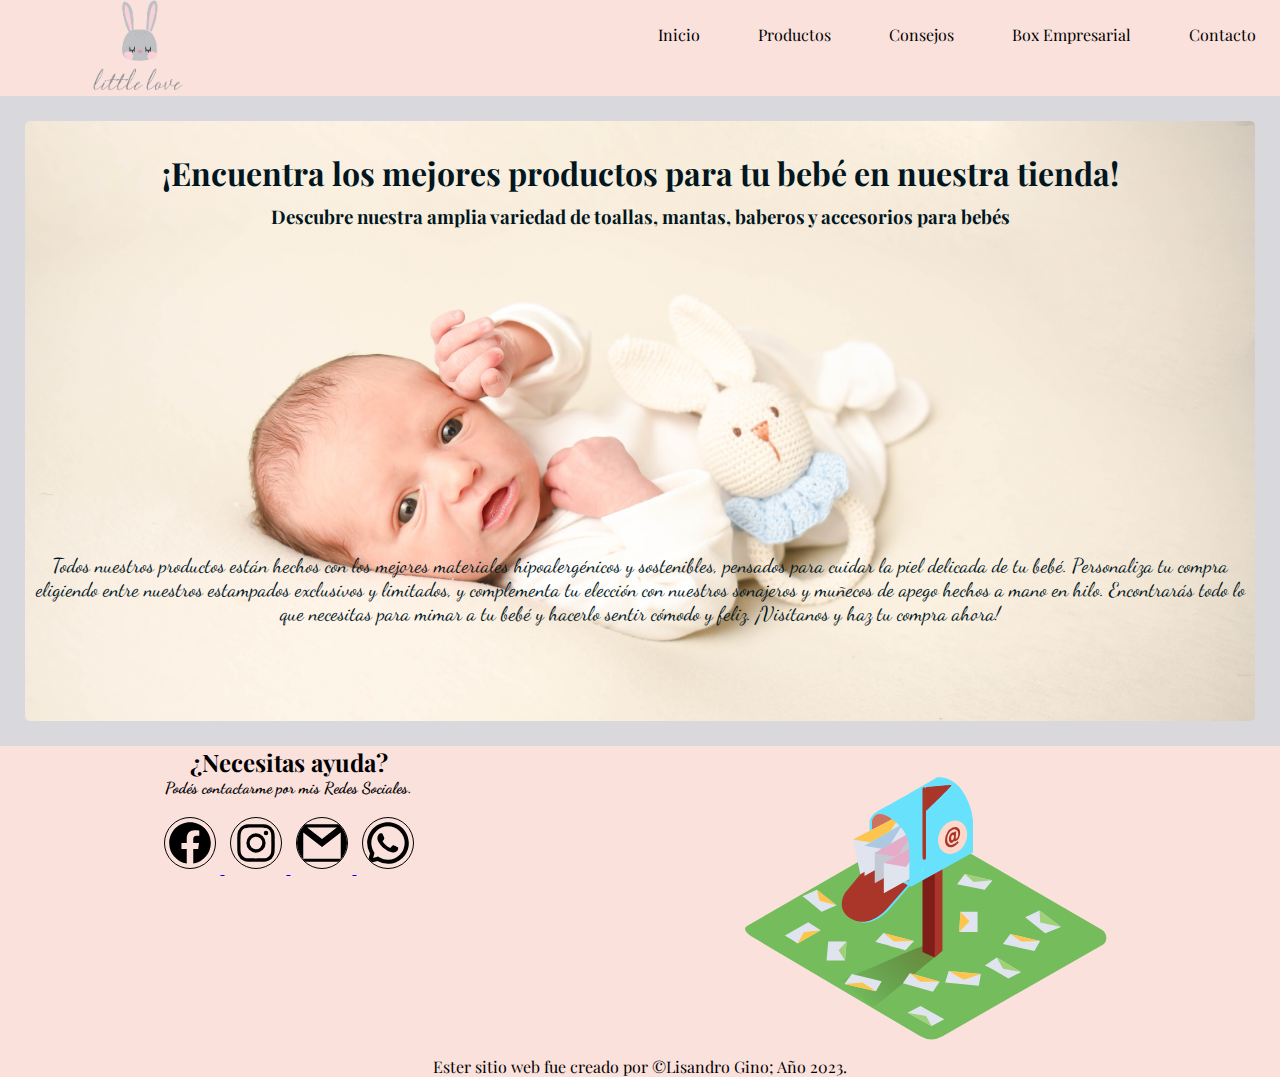
==== section/product.html @ ebb0579e "primer commit subiendo proyecto" ====
<!DOCTYPE html>
<html lang="en">
<head>
    <meta charset="UTF-8">
    <meta http-equiv="X-UA-Compatible" content="IE=edge">
    <meta name="viewport" content="width=device-width, initial-scale=1.0">
    <link rel="stylesheet" href="../SASS/main.css">
    <link rel="shortcut icon" href="./assetsnav/famiconsin fondo.png" type="image/x-icon">
    <link rel="shortcut icon" href="../assetsnav/famiconsin fondo.png" type="image/x-icon">
    <link href="https://cdn.jsdelivr.net/npm/bootstrap@5.3.0-alpha1/dist/css/bootstrap.min.css" rel="stylesheet" integrity="sha384-GLhlTQ8iRABdZLl6O3oVMWSktQOp6b7In1Zl3/Jr59b6EGGoI1aFkw7cmDA6j6gD" crossorigin="anonymous">
    <link rel="preconnect" href="https://fonts.googleapis.com">
    <link rel="preconnect" href="https://fonts.gstatic.com" crossorigin>
    <link href="https://fonts.googleapis.com/css2?family=Dancing+Script:wght@400;700&family=Playfair+Display:ital,wght@0,400;0,700;1,400&display=swap" rel="stylesheet">
    <meta name="description" content="Descubre nuestra amplia variedad de productos para bebés, incluyendo toallas, mantas, baberos y más. Todos con la mejor calidad y con diseños exclusivos. ¡Haz que la hora del baño sea más divertida con nuestros accesorios para bebé!" />
    <meta name="keywords" content="toallas para bebé, mantas para bebé, accesorios para bebé, diseño exclusivo, calidad, hora del baño, baberos, productos para bebé" />
    <meta name="author" content="Little Love">
    <meta name="robots" content="index,follow">
    <title>Little Love | Productos - toallas, mantas y accesorios para bebé</title>
</head>
<body>

    <div id="body-container">

            <header id="hero">

                <div class="hero-contaner">

                    <div class="nav-container"> 

                            <div class="logo">
                            <img src="../assetsnav/logoGrandeSinFondo.png" class="logo-img" alt="logo">
                        </div>
                    
                        <label for="menu" class="nav-lavel">
                            <img src="../assetsnav/bx-menu.svg" class="nav-img" alt="hamburguesa">
                        </label>
                        <input type="checkbox" id="menu" class="nav-input">
                
                        <nav id="nav-bar">
                            <ul>
                            <li><a href="../index.html"  class="nav-icons">Inicio</a></li>
                            <li><a href="./product.html"  class="nav-icons">Productos</a></li>
                            <li><a href="./client.html" class="nav-icons">Consejos</a></li>
                            <li><a href="./empresa.html"  class="nav-icons">Box Empresarial</a></li>
                            <li><a href="./contact.html" class="nav-icons">Contacto</a></li>
                            </ul>
                        </nav> 

                    </div>

                </div>
            </header>
            <main>                    

                <div class="product-container">
                    <div class="banner__container">

                        <div class="banner">
                            <h1 class="banner__title">¡Encuentra los mejores productos para tu bebé en nuestra tienda!</h1>
                            <h3 class="banner__subtitle">Descubre nuestra amplia variedad de toallas, mantas, baberos y accesorios para bebés</h3>
                            <p class="banner__text">Todos nuestros productos están hechos con los mejores materiales hipoalergénicos y sostenibles, pensados para cuidar la piel delicada de tu bebé. Personaliza tu compra eligiendo entre nuestros estampados exclusivos y limitados, y complementa tu elección con nuestros sonajeros y muñecos de apego hechos a mano en hilo. Encontrarás todo lo que necesitas para mimar a tu bebé y hacerlo sentir cómodo y feliz. ¡Visítanos y haz tu compra ahora!</p>
                        </div>
                    </div>    

                   
                       
                        
                    </div>
                
            </main>
            <footer id="footer">
                <div class="footer-conteiner-conteiner">
                    <div class="footer-conteiner">
                
                        <div class="footer-contact">
                            <h2 class="title">¿Necesitas ayuda?</h2>
                            <p class="footer-text">Podés contactarme por mis Redes Sociales.</p>
                        </div>
                
                        <div class="footer-social">
                            <a href="https://www.facebook.com/" target="_blank">
                
                                <img src="../assetsnav/facebook.svg" alt="facebook" class="footer-icon footer__icon--facebook">
                            </a>
                            <a href="https://instagram.com/littlelove.babythings?igshid=YmMyMTA2M2Y=" target="_blank">
   
                                <img src="../assetsnav/instagram.svg" alt="instagram" class="footer-icon footer__icon--instagram">
                            </a>
                            <a href="../section/contact.html">
                
                                <img src="../assetsnav/mailSVG.svg" alt="facebook" class="footer-icon  footer__icon--mail">
                            </a>

                            <a href="https://api.whatsapp.com/send?phone=543562445206&text=hola,%20Soy%20Romi%20de%20Little%20Love%20en%20que%20puedo%20ayudarte." target="_blank">
                                <img src="../assetsnav/whatsapp.svg" alt="facebook" class="footer-icon  footer__icon--whatsapp">
                            </a>
                        </div>
                    </div>
                    
                    <figure id="footer-image">
                        <img src="../assetsnav/Full Inbox _Isometric.svg" alt="correo lleno" class="footer-img">
                    </figure>

                </div>    
            
                    <p class="footer-copyright">Ester sitio web fue creado por &copy;Lisandro Gino; Año 2023.</p>
                
            </footer>
    </div> 
</div>    
    <script src="../scrip.js"></script>
    <script src="https://cdn.jsdelivr.net/npm/bootstrap@5.3.0-alpha1/dist/js/bootstrap.bundle.min.js" integrity="sha384-w76AqPfDkMBDXo30jS1Sgez6pr3x5MlQ1ZAGC+nuZB+EYdgRZgiwxhTBTkF7CXvN" crossorigin="anonymous"></script>    
</body>
</html>
---- SASS/main.css ----
* {
  margin: 0;
  padding: 0;
  font-family: "Dancing Script", cursive;
  font-family: "Playfair Display", serif;
}

body {
  background-color: #D9D9DD;
}

#body-container #hero {
  /*position: fixed;*/
  margin-top: 0;
  font-family: "Playfair Display", serif;
  font-weight: 200;
}
#body-container #hero .nav-container {
  display: flex;
  justify-content: space-around;
  align-items: center;
  background-color: #FAE1DC;
}
#body-container #hero .nav-container .logo img {
  width: 40%;
}
#body-container #hero .nav-container .nav-lavel, #body-container #hero .nav-container .nav-input {
  display: none;
}
#body-container #hero .nav-container #nav-bar ul {
  display: grid;
  grid-auto-flow: column;
  gap: 3em;
  list-style-type: none;
  z-index: 100;
}
#body-container #hero .nav-container #nav-bar ul .nav-icons {
  text-decoration: none;
  margin: 10px;
  color: black;
  --clippy: polygon(0 0, 0 0, 0 100%, 0% 100%);
}
#body-container #hero .nav-container #nav-bar ul .nav-icons::after {
  content: "";
  display: block;
  background: black;
  width: 80%;
  margin-top: 3px;
  height: 3px;
  -webkit-clip-path: var(--clippy);
          clip-path: var(--clippy);
  transition: -webkit-clip-path 0.5s;
  transition: clip-path 0.5s;
  transition: clip-path 0.5s, -webkit-clip-path 0.5s;
}
#body-container #hero .nav-container #nav-bar ul .nav-icons:hover {
  --clippy: polygon(0 0, 100% 0, 100% 100%, 0 100%);
}

#body-container #footer {
  background-color: #FAE1DC;
  display: flex;
  flex-direction: column;
}
#body-container #footer .footer-conteiner-conteiner {
  display: flex;
  flex-direction: row;
  justify-content: space-around;
}
#body-container #footer .footer-conteiner-conteiner .footer-conteiner {
  align-items: center;
}
#body-container #footer .footer-conteiner-conteiner .footer-conteiner .footer-contact {
  margin-bottom: 10px;
  text-align: center;
}
#body-container #footer .footer-conteiner-conteiner .footer-conteiner .footer-contact .footer-text {
  font-family: "Dancing Script", cursive;
  font-weight: 700;
}
#body-container #footer .footer-conteiner-conteiner .footer-conteiner .footer-social {
  margin: 15px 10px;
}
#body-container #footer .footer-conteiner-conteiner .footer-conteiner .footer-social .footer-icon {
  border: 1px solid black;
  border-radius: 50%;
  width: 50px;
  height: auto;
  margin: 5px;
}
#body-container #footer .footer-conteiner-conteiner .footer-conteiner .footer-social .footer__icon--facebook:hover {
  transform: scale(1.2);
}
#body-container #footer .footer-conteiner-conteiner .footer-conteiner .footer-social .footer__icon--instagram:hover {
  transform: scale(1.2);
}
#body-container #footer .footer-conteiner-conteiner .footer-conteiner .footer-social .footer__icon--mail:hover {
  transform: scale(1.2);
}
#body-container #footer .footer-conteiner-conteiner .footer-conteiner .footer-social .footer__icon--whatsapp:hover {
  transform: scale(1.2);
}
#body-container #footer .footer-copyright {
  display: flex;
  justify-content: center;
}

#body-container {
  background-color: #D9D9DD;
}
#body-container main .slider-container-container {
  margin: 20px;
}
#body-container main .slider-container-container .slider-container {
  background-image: url(../assetsnav/portadaHome.jpg);
  background-repeat: no-repeat;
  background-size: cover;
  height: 600px;
  display: flex;
  flex-direction: column;
  justify-content: space-between;
  align-items: center;
  border-radius: 5px;
}
#body-container main .slider-container-container .slider-container .slider__banner .main__title {
  font-family: "Playfair Display", serif;
  text-align: center;
  margin-top: 50px;
  color: #01161e;
}
#body-container main .slider-container-container .slider-container .slider__banner .secondary__title {
  font-family: "Dancing Script", cursive;
  text-align: center;
  margin-top: 50px;
  color: #01161e;
  font-size: 50px;
}
#body-container main .card-container {
  margin: 10px 30px;
}
#body-container main .card-container #card {
  display: flex;
  flex-direction: column;
  align-items: center;
  justify-content: center;
  margin: 5%, 10%;
  padding: 110px;
  gap: 12px;
  transition: gap 200ms;
}
#body-container main .card-container #card img {
  width: 150px;
  border-radius: 50%;
}
#body-container main .card-container #card .card__presentation {
  text-align: center;
  font-family: "Dancing Script", cursive, cursive;
  font-weight: 400;
  font-size: 20px;
}
#body-container main .card-container #card .card__firma {
  font-weight: 700;
  font-family: "Dancing Script", cursive;
  text-align: end;
}
#body-container main .productosDestacados-conteiner-conteiner #outstanding .titule {
  margin: 20px;
  margin-bottom: 30px;
  text-align: center;
}
#body-container main .productosDestacados-conteiner-conteiner #outstanding .card-conteiner-conteiner .card-conteiner {
  display: flex;
  flex-direction: column;
  justify-content: center;
  align-items: center;
  gap: 40px;
}
#body-container main .productosDestacados-conteiner-conteiner #outstanding .card-conteiner-conteiner .card-conteiner .card-product {
  display: grid;
  grid-template-rows: 1fr;
  grid-template-columns: 1fr 1fr;
  justify-items: start;
  align-items: center;
  background: rgb(250, 225, 220);
  background: linear-gradient(47deg, rgb(250, 225, 220) 45%, rgb(146, 119, 148) 91%);
  margin: 20px 80px;
  border-radius: 2.5%;
  box-shadow: 15px 15px 15px rgba(0, 0, 0, 0.7);
}
#body-container main .productosDestacados-conteiner-conteiner #outstanding .card-conteiner-conteiner .card-conteiner .card-product .card-product-img {
  display: grid;
  grid-row: 1fr;
  grid-template-columns: 1fr;
  justify-items: center;
}
#body-container main .productosDestacados-conteiner-conteiner #outstanding .card-conteiner-conteiner .card-conteiner .card-product .card-product-img .card-img {
  width: 70%;
  height: auto;
  border-radius: 5%;
  border: #fff solid 10px;
  border-bottom: #fff solid 65px;
  margin-bottom: 30px;
  justify-items: center;
  align-items: center;
  box-shadow: 15px 15px 15px rgba(0, 0, 0, 0.7);
}
#body-container main .productosDestacados-conteiner-conteiner #outstanding .card-conteiner-conteiner .card-conteiner .card-product .card-product-content {
  text-align: justify;
}
#body-container main .productosDestacados-conteiner-conteiner #outstanding .card-conteiner-conteiner .card-conteiner .card-product .card-product-content .card-title {
  text-align: center;
  margin-bottom: 20px;
  font-family: "Dancing Script", cursive;
}
#body-container main .productosDestacados-conteiner-conteiner #outstanding .card-conteiner-conteiner .card-conteiner .card-product .card-product-content .card-text {
  margin: 20px;
  font-size: 15px;
}
#body-container main .card__grid {
  margin: 200px 50px;
}
#body-container main .card__grid .card__title {
  margin: 25px;
  text-align: center;
}
#body-container main .card__grid .card__description {
  text-align: center;
  font-family: "Dancing Script", cursive;
  margin: 25px;
  font-size: 20px;
}
#body-container main .card__grid .card__flex {
  margin-top: 80px;
  display: flex;
  gap: 20px;
  align-items: center;
  justify-content: center;
}
#body-container main .card__grid .card__flex .card__flip {
  width: 320px;
  height: 504px;
  perspective: 2000px;
}
#body-container main .card__grid .card__flex .card__flip__inner {
  position: relative;
  width: 100%;
  height: 100%;
  box-shadow: 0 4px 20px rgba(0, 0, 0, 0.2);
  border-radius: 28px;
  transition: all 550ms cubic-bezier(0.1, 0.22, 0.8, 1.13);
  transform-style: preserve-3d;
}
#body-container main .card__grid .card__flex .card__flip__front, #body-container main .card__grid .card__flex .card__flip__back {
  position: absolute;
  width: 100%;
  height: 100%;
  border-radius: 28px;
  -webkit-backface-visibility: hidden;
          backface-visibility: hidden;
}
#body-container main .card__grid .card__flex .card__flip__front img {
  width: 100%;
  height: 100%;
  border-radius: 28px;
  background-repeat: no-repeat;
  background-position: center;
  background-size: cover;
}
#body-container main .card__grid .card__flex .card__flip__back {
  font-size: 10px;
  text-align: center;
  display: grid;
  place-items: center;
  padding: 32px;
  background: linear-gradient(47deg, rgb(250, 225, 220) 45%, rgb(146, 119, 148) 91%);
  transform: rotateY(180deg);
}
#body-container main .card__grid .card__flex .card__flip:hover .card__flip__inner {
  transform: rotateY(-180deg);
}

main .banner__container {
  margin: 25px;
}
main .banner__container .banner {
  background-image: url(../assetsnav/articlebebedurmiendo-min.jpg);
  background-repeat: no-repeat;
  background-size: cover;
  height: 600px;
  display: flex;
  flex-direction: column;
  justify-content: start;
  align-items: center;
  border-radius: 5px;
}
main .banner__container .banner__title {
  font-family: "Playfair Display", serif;
  text-align: center;
  margin-top: 30px;
  color: #01161e;
}
main .banner__container .banner__text {
  font-family: "Dancing Script", cursive;
  text-align: center;
  margin-top: 20px;
  margin-left: 10px;
  margin-right: 10px;
  color: #01161e;
  font-size: 20px;
}
main .news .article {
  display: flex;
  align-items: center;
  display: block;
  flex-direction: column;
  align-items: center;
  margin: 5% 20%;
}
main .news .article .article__title {
  font-family: "Playfair Display", serif;
  text-align: center;
}
main .news .article .article__paragraph {
  text-align: justify;
  margin-top: 10px;
}
main .news .article .article__img {
  display: flex;
  width: 90%;
  height: auto;
  align-items: center;
  margin: 30px;
}

.empresa .empresa__conteiner .empresa__title {
  text-align: center;
  font-weight: 700px;
  margin: 30px 10px;
}
.empresa .empresa__conteiner .empresa__text {
  text-align: center;
  margin: 30px 20px 50px;
  font-family: "Dancing Script";
  font-weight: 700;
}
.empresa .empresa__conteiner .empresa__bootstrap {
  display: flex;
  justify-content: center;
  margin-top: 30px;
  margin-bottom: 20px;
  flex-direction: column;
}
.empresa .empresa__conteiner .empresa__bootstrap .empresa__card--card1 {
  margin-bottom: 20px;
  display: flex;
  flex-direction: column;
  align-items: center;
  position: relative;
}
.empresa .empresa__conteiner .empresa__bootstrap .empresa__card--card2 {
  margin-top: 20px;
  display: flex;
  flex-direction: column;
  align-items: center;
  position: relative;
}

#body-container main .product-container {
  z-index: -1;
}
#body-container main .product-container .banner__container {
  margin: 25px;
}
#body-container main .product-container .banner__container .banner {
  background-image: url(../assetsnav/portadaProductos.jpg);
  background-repeat: no-repeat;
  background-size: cover;
  height: 600px;
  display: flex;
  flex-direction: column;
  justify-content: start;
  align-items: center;
  border-radius: 5px;
}
#body-container main .product-container .banner__container .banner__title {
  font-family: "Playfair Display", serif;
  text-align: center;
  margin-top: 30px;
  color: #01161e;
}
#body-container main .product-container .banner__container .banner__subtitle {
  font-family: "Playfair Display", serif;
  text-align: center;
  margin-top: 10px;
  color: #01161e;
}
#body-container main .product-container .banner__container .banner__text {
  font-family: "Dancing Script", cursive;
  text-align: center;
  margin-top: 325px;
  margin-left: 10px;
  margin-right: 10px;
  color: #01161e;
  font-size: 20px;
}
#body-container main .product-container .catalogue__container .manta__text {
  font-family: "Dancing Script", cursive;
}
#body-container main .product-container .catalogue__container .img__principal {
  width: 100%;
  height: auto;
  margin-bottom: 10px;
}
#body-container main .product-container .catalogue__container img {
  width: 50%;
  height: auto;
}
#body-container main .product-container .catalogue__container img:hover {
  border: solid #D9D9DD;
}

@media (max-width: 768px) {
  #body-container {
    /*--------------HOME-----------------*/
  }
  #body-container #hero .nav-container .nav-lavel,
#body-container #hero .nav-container .nav-imput {
    display: block;
    cursor: pointer;
  }
  #body-container #hero .nav-container .nav-input:checked + #nav-bar ul {
    -webkit-clip-path: circle(100% at center);
            clip-path: circle(100% at center);
  }
  #body-container #hero .nav-container #nav-bar ul {
    position: fixed;
    top: 80px;
    bottom: 0;
    background: #D9D9DD;
    left: 0;
    display: flex;
    justify-content: space-evenly;
    flex-direction: column;
    align-items: center;
    width: 100%;
    -webkit-clip-path: circle(0 at center);
            clip-path: circle(0 at center);
    transition: -webkit-clip-path 1s ease-in-out;
    transition: clip-path 1s ease-in-out;
    transition: clip-path 1s ease-in-out, -webkit-clip-path 1s ease-in-out;
  }
  #body-container main .card-container #card .card__presentation {
    text-align: justify;
  }
  #body-container main .productosDestacados-conteiner-conteiner {
    /*---------------PRODUCTOS-----------*/
    /*--------------FOOTER---------------*/
  }
  #body-container main .productosDestacados-conteiner-conteiner #outstanding .card-conteiner-conteiner .card-conteiner {
    display: flex;
    flex-direction: column;
    justify-content: center;
    align-items: center;
    gap: 10px;
  }
  #body-container main .productosDestacados-conteiner-conteiner #outstanding .card-conteiner-conteiner .card-conteiner .card-product {
    display: grid;
    grid-template-rows: 1fr 1fr;
    grid-template-columns: 1fr;
    justify-items: center;
    align-items: center;
  }
  #body-container main .productosDestacados-conteiner-conteiner #outstanding .card-conteiner-conteiner .card-conteiner .card-product .card-product-img {
    display: grid;
    grid-row: 1fr;
    grid-column: 1fr;
    justify-items: center;
    align-items: center;
  }
  #body-container main .productosDestacados-conteiner-conteiner #outstanding .card-conteiner-conteiner .card-conteiner .card-product .card-product-img .card-img {
    width: 90%;
    height: auto;
    border-radius: 50%;
    border: #FAE1DC solid 5px;
    justify-items: center;
    align-items: center;
  }
  #body-container main .productosDestacados-conteiner-conteiner #outstanding .card-conteiner-conteiner .card-conteiner .card-product .card-product-img .card-product-content .card-text {
    margin: 60px;
    text-align: center;
  }
  #body-container main .productosDestacados-conteiner-conteiner #footer .footer-conteiner-conteiner {
    display: flex;
    flex-direction: column;
  }
  #body-container main .productosDestacados-conteiner-conteiner #footer .footer-conteiner-conteiner .footer-conteiner {
    display: flex;
    flex-direction: column;
    align-items: center;
  }
  #body-container main .productosDestacados-conteiner-conteiner #footer .footer-image,
#body-container main .productosDestacados-conteiner-conteiner #footer .footer-img {
    display: none;
  }
  #body-container main .productosDestacados-conteiner-conteiner .footer-copyright {
    display: flex;
    justify-content: center;
  }
  #body-container main .card__grid .card__flex {
    flex-direction: column;
  }
  #body-container main .product-container .banner__container .banner .banner__text {
    display: none;
  }
  #body-container #footer {
    background-color: #FAE1DC;
    display: flex;
    flex-direction: column;
  }
  #body-container #footer .footer-conteiner-conteiner {
    display: flex;
    flex-direction: column;
  }
  #body-container #footer .footer-conteiner-conteiner .footer-conteiner {
    align-items: center;
    display: flex;
    flex-direction: column;
  }
  #body-container #footer .footer-conteiner-conteiner .footer-conteiner .footer-contact {
    margin-bottom: 10px;
    text-align: center;
  }
  #body-container #footer .footer-conteiner-conteiner .footer-conteiner .footer-contact-text {
    font-family: "Dancing Script", cursive;
    font-weight: 700;
  }
  #body-container #footer .footer-conteiner-conteiner .footer-conteiner .footer-social {
    margin: 15px 10px;
  }
  #body-container #footer .footer-conteiner-conteiner .footer-conteiner .footer-social .footer-icon {
    border: 1px solid black;
    border-radius: 50%;
    width: 50px;
    height: auto;
    margin: 5px;
  }
  #body-container #footer .footer-conteiner-conteiner .footer-conteiner .footer-social .footer__icon--facebook:hover {
    transform: scale(1.2);
  }
  #body-container #footer .footer-conteiner-conteiner .footer-conteiner .footer-social .footer__icon--instagram:hover {
    transform: scale(1.2);
  }
  #body-container #footer .footer-conteiner-conteiner #footer-image .footer-img {
    display: none;
  }
  #body-container #footer .footer-copyright {
    display: flex;
    justify-content: center;
  }
}
@media (max-width: 1200px) {
  #body-container main .product-container .banner__container .banner .banner__text {
    display: none;
  }
}
@media (max-width: 576px) {
  #body-container main .slider-container-container .slider-container {
    background-position: center;
    height: 500px;
  }
  #body-container main .product-container .banner__container .banner {
    background-position: center;
    height: 500px;
  }
  #body-container main .product-container .banner__container .banner .banner__text {
    display: none;
  }
  #body-container main .banner__container .banner {
    background-position: center;
    height: 500px;
  }
  #body-container main .banner__container .banner .banner__text {
    display: none;
  }
}/*# sourceMappingURL=main.css.map */
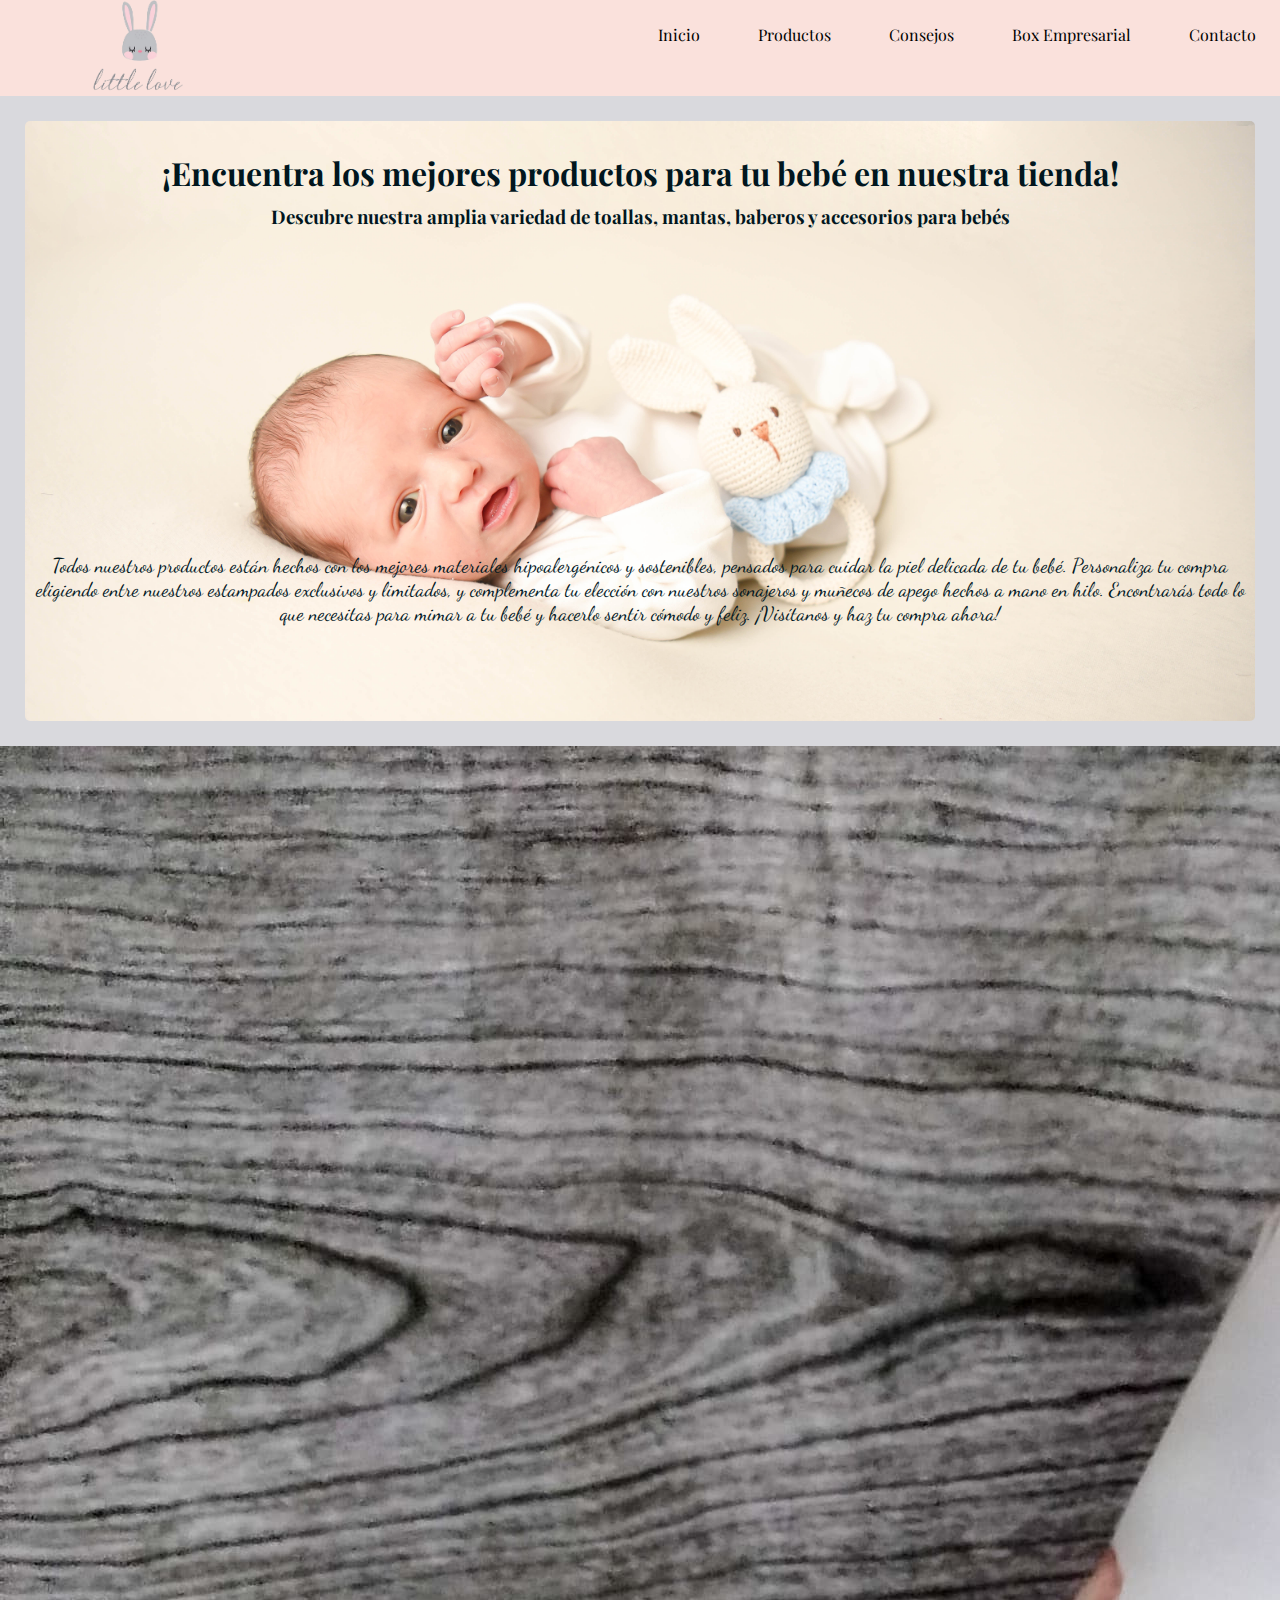
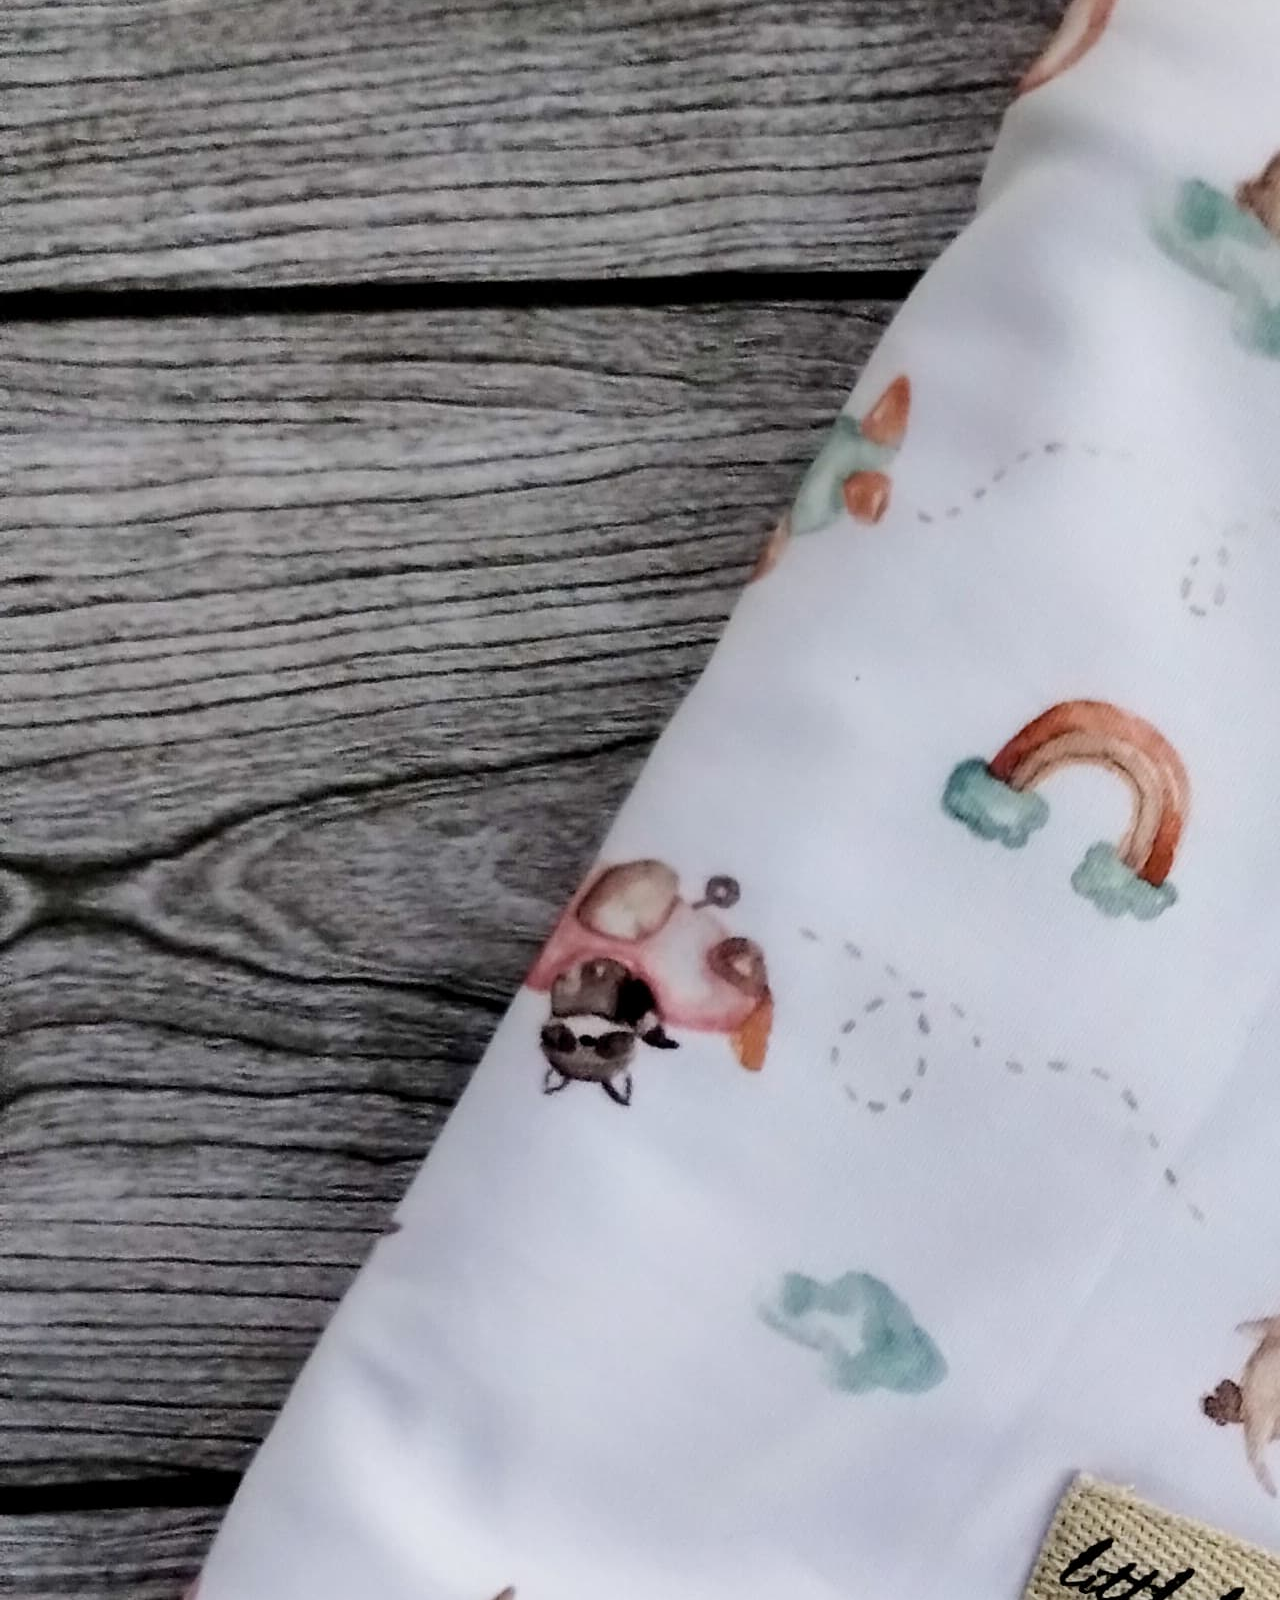
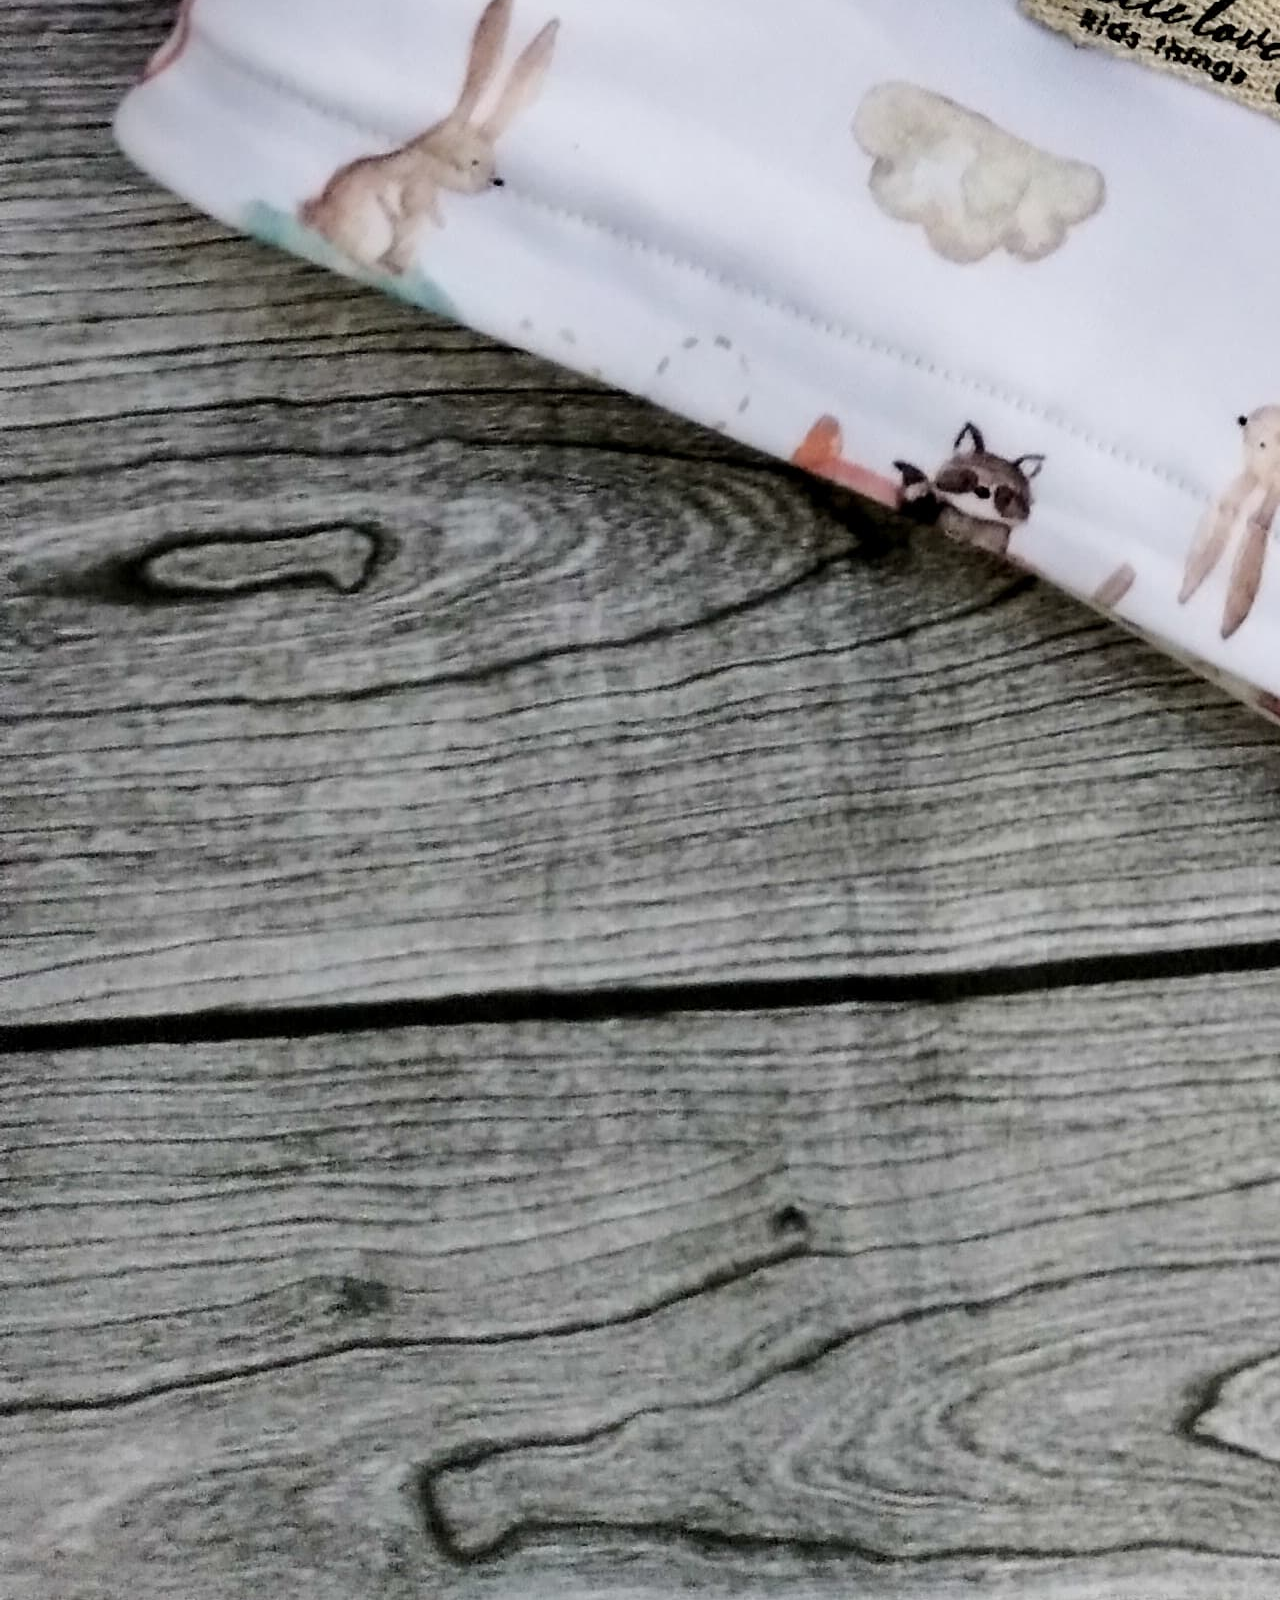
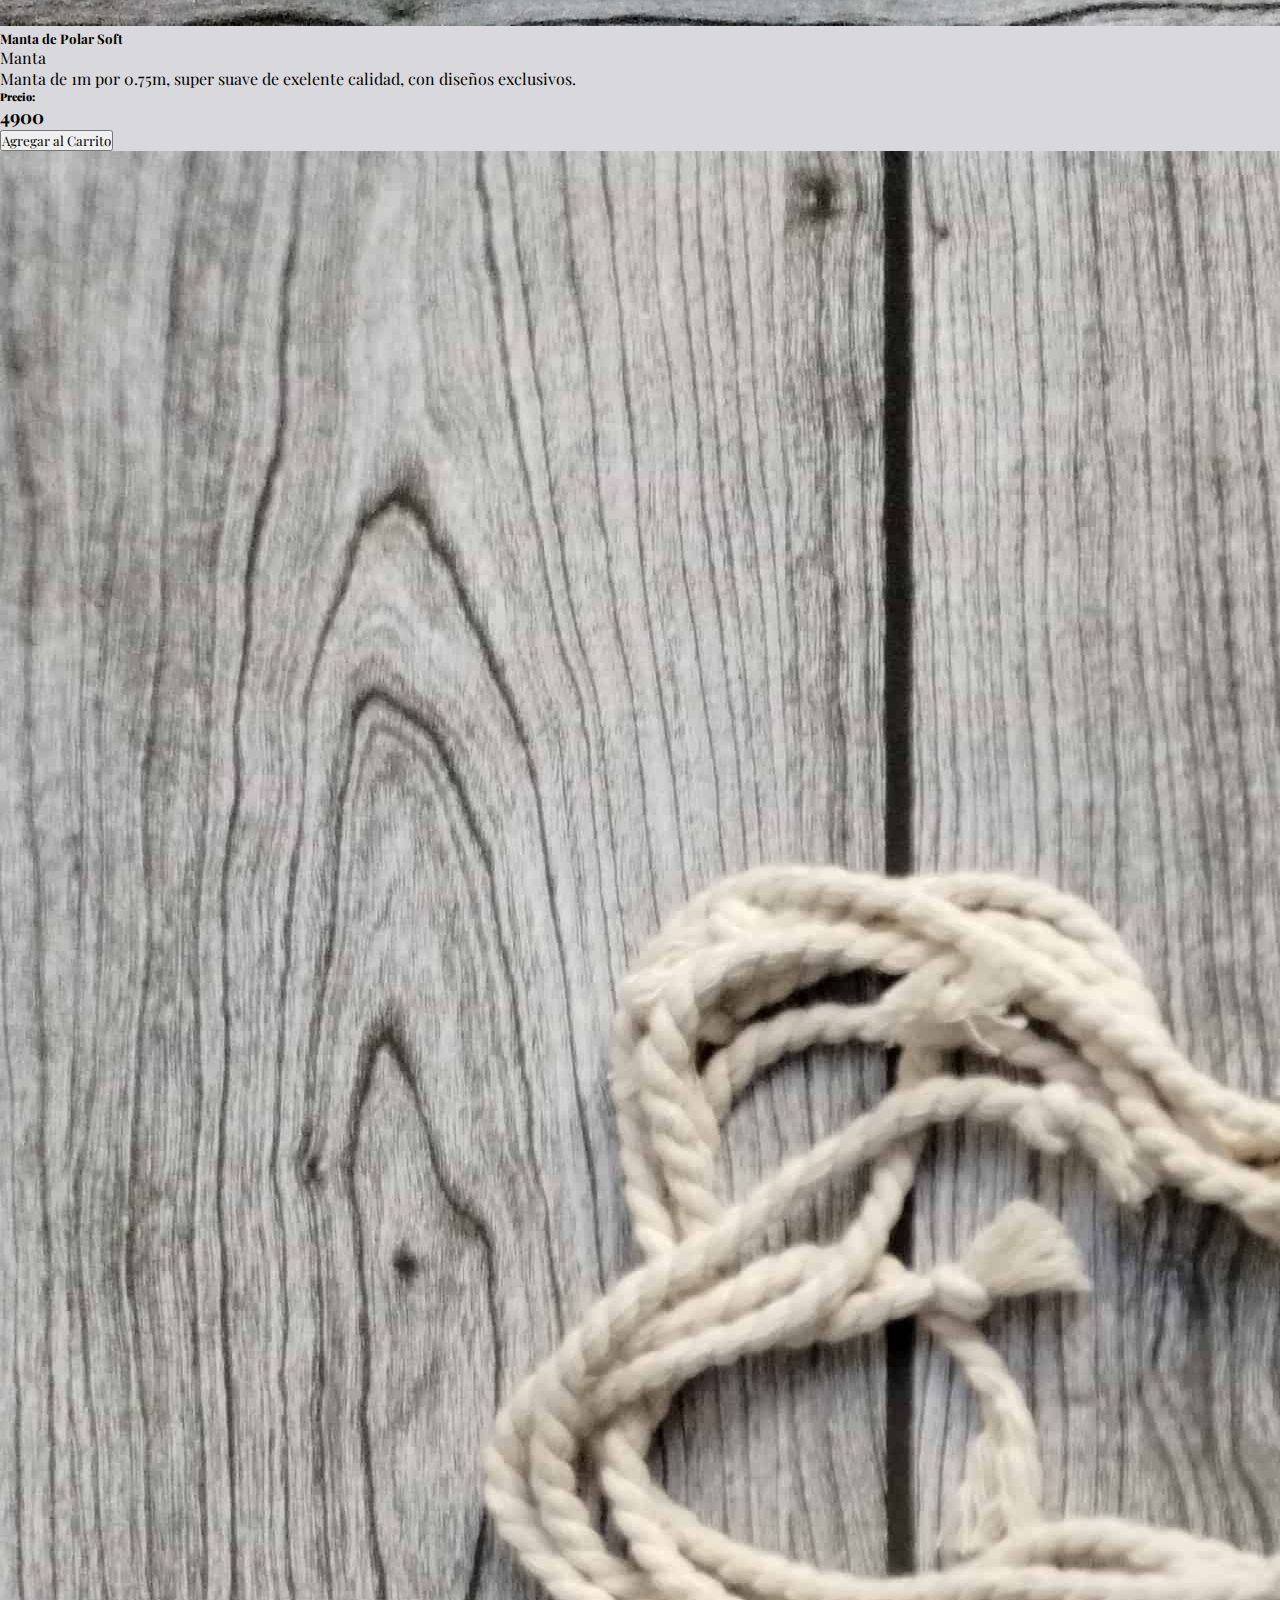
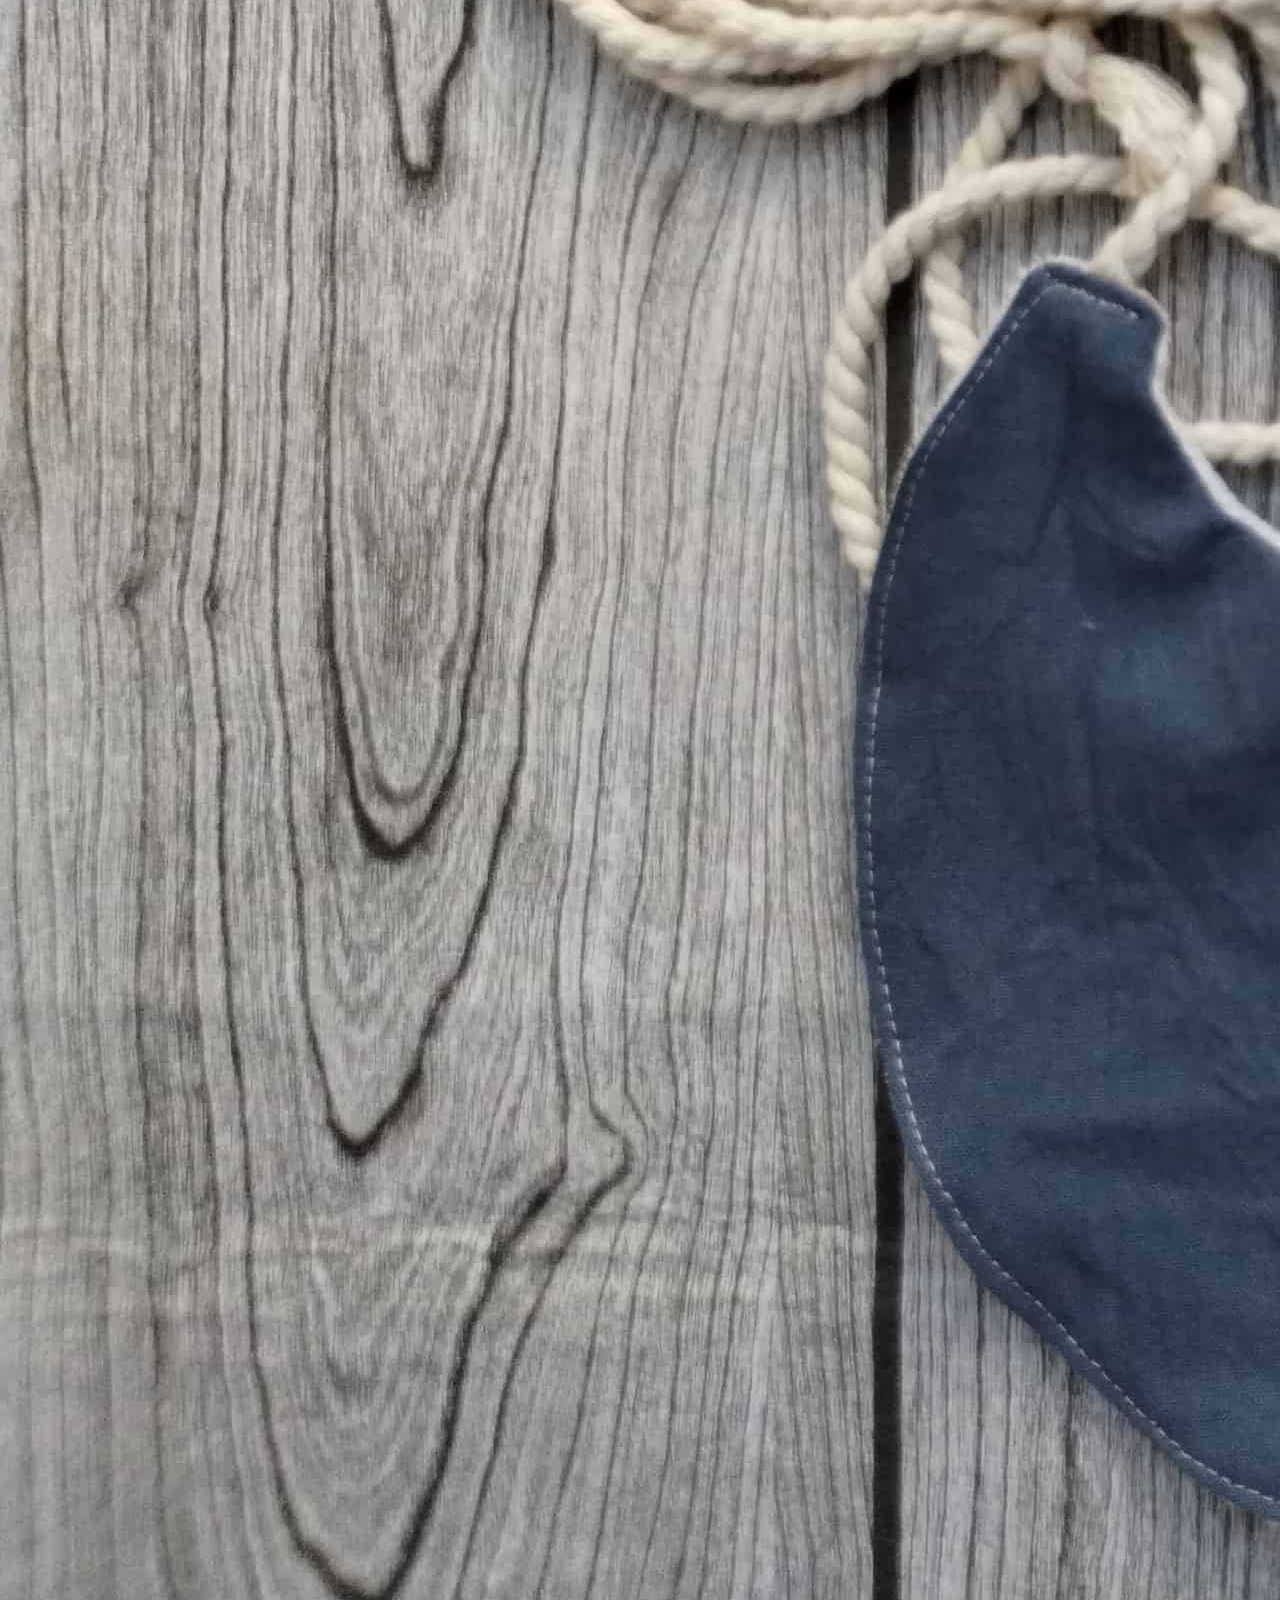
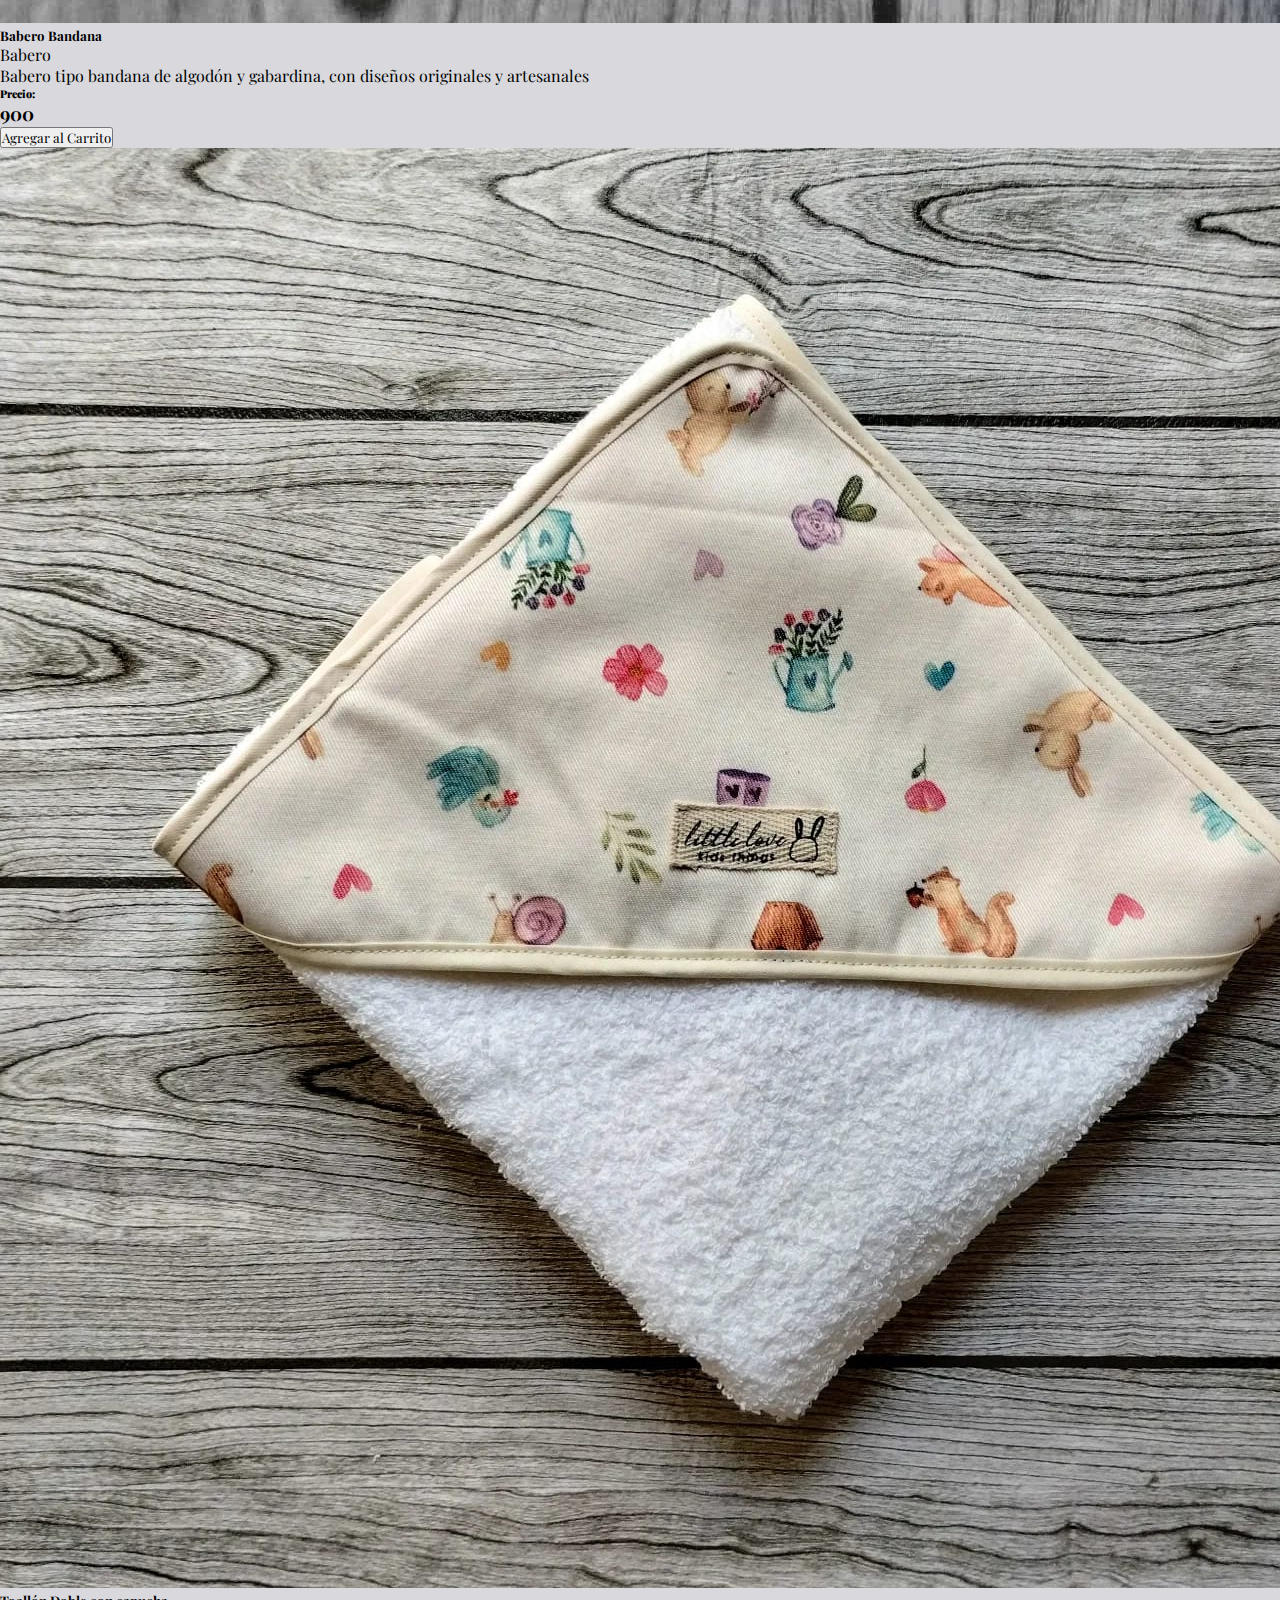
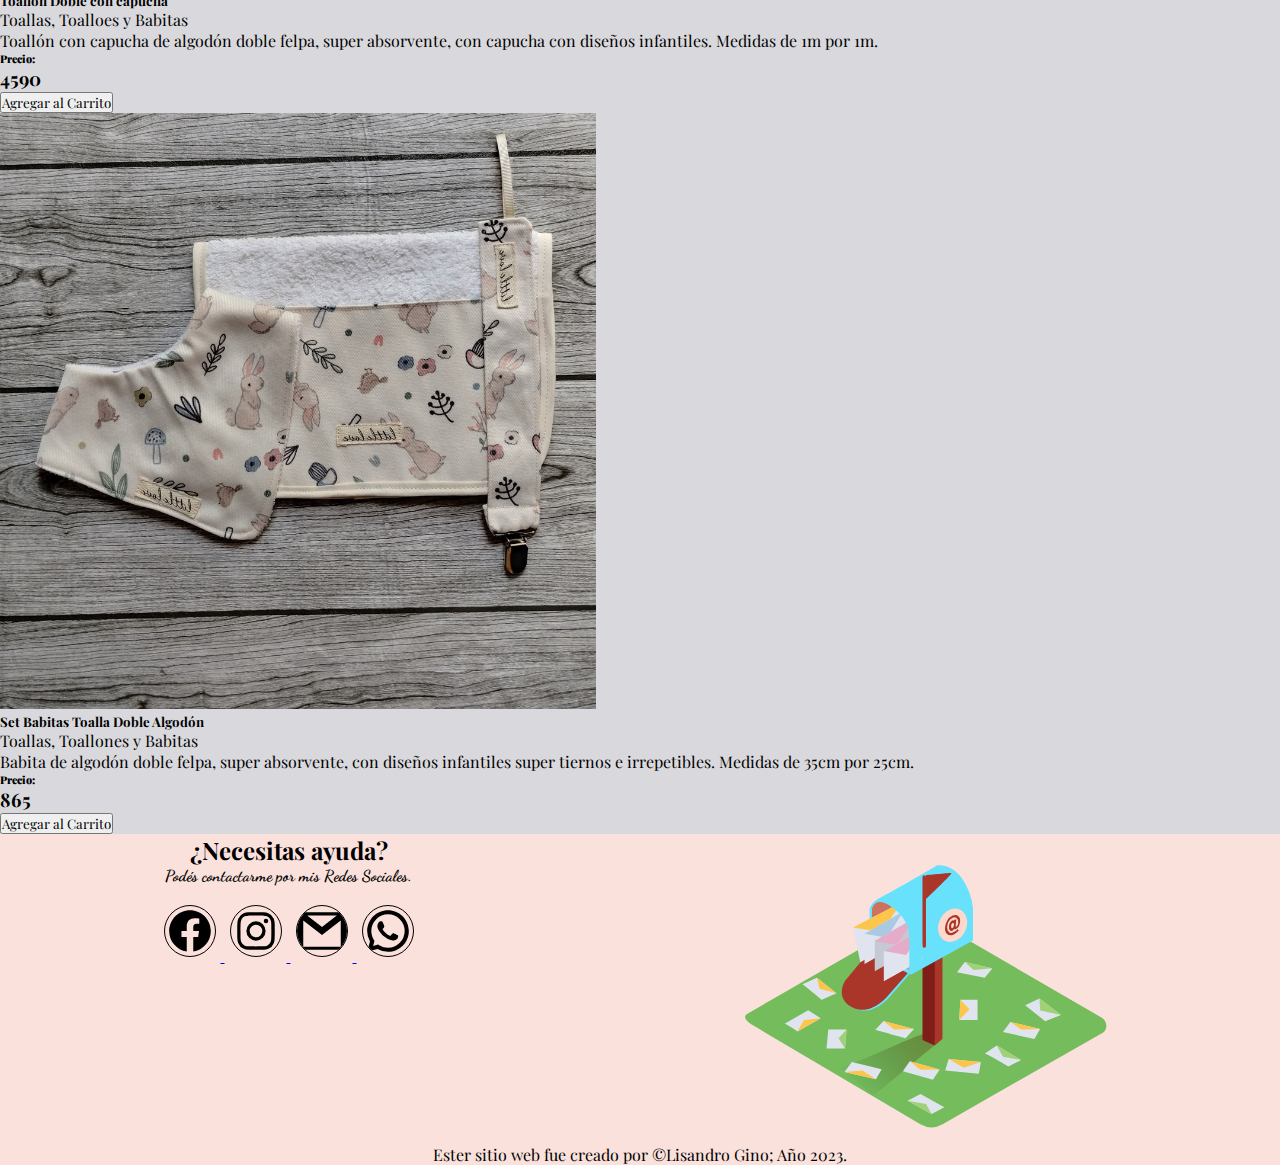
==== commit f4432e77: "segundo commit modificando DOM" ====
--- a/section/product.html
+++ b/section/product.html
@@ -62,11 +62,15 @@
                         </div>
                     </div>    
 
-                   
+                  
+
+                      <div class="tiendaContainer m-5">
+
+                       <div id="productContainer" class="row row-cols-1 row-cols-md-3 g-4">
                        
-                        
-                    </div>
-                
+
+                      </div>
+
             </main>
             <footer id="footer">
                 <div class="footer-conteiner-conteiner">
--- a/SASS/main.css
+++ b/SASS/main.css
@@ -255,8 +255,7 @@
   width: 100%;
   height: 100%;
   border-radius: 28px;
-  -webkit-backface-visibility: hidden;
-          backface-visibility: hidden;
+  backface-visibility: hidden;
 }
 #body-container main .card__grid .card__flex .card__flip__front img {
   width: 100%;
@@ -424,7 +423,7 @@
     /*--------------HOME-----------------*/
   }
   #body-container #hero .nav-container .nav-lavel,
-#body-container #hero .nav-container .nav-imput {
+  #body-container #hero .nav-container .nav-imput {
     display: block;
     cursor: pointer;
   }
@@ -499,7 +498,7 @@
     align-items: center;
   }
   #body-container main .productosDestacados-conteiner-conteiner #footer .footer-image,
-#body-container main .productosDestacados-conteiner-conteiner #footer .footer-img {
+  #body-container main .productosDestacados-conteiner-conteiner #footer .footer-img {
     display: none;
   }
   #body-container main .productosDestacados-conteiner-conteiner .footer-copyright {
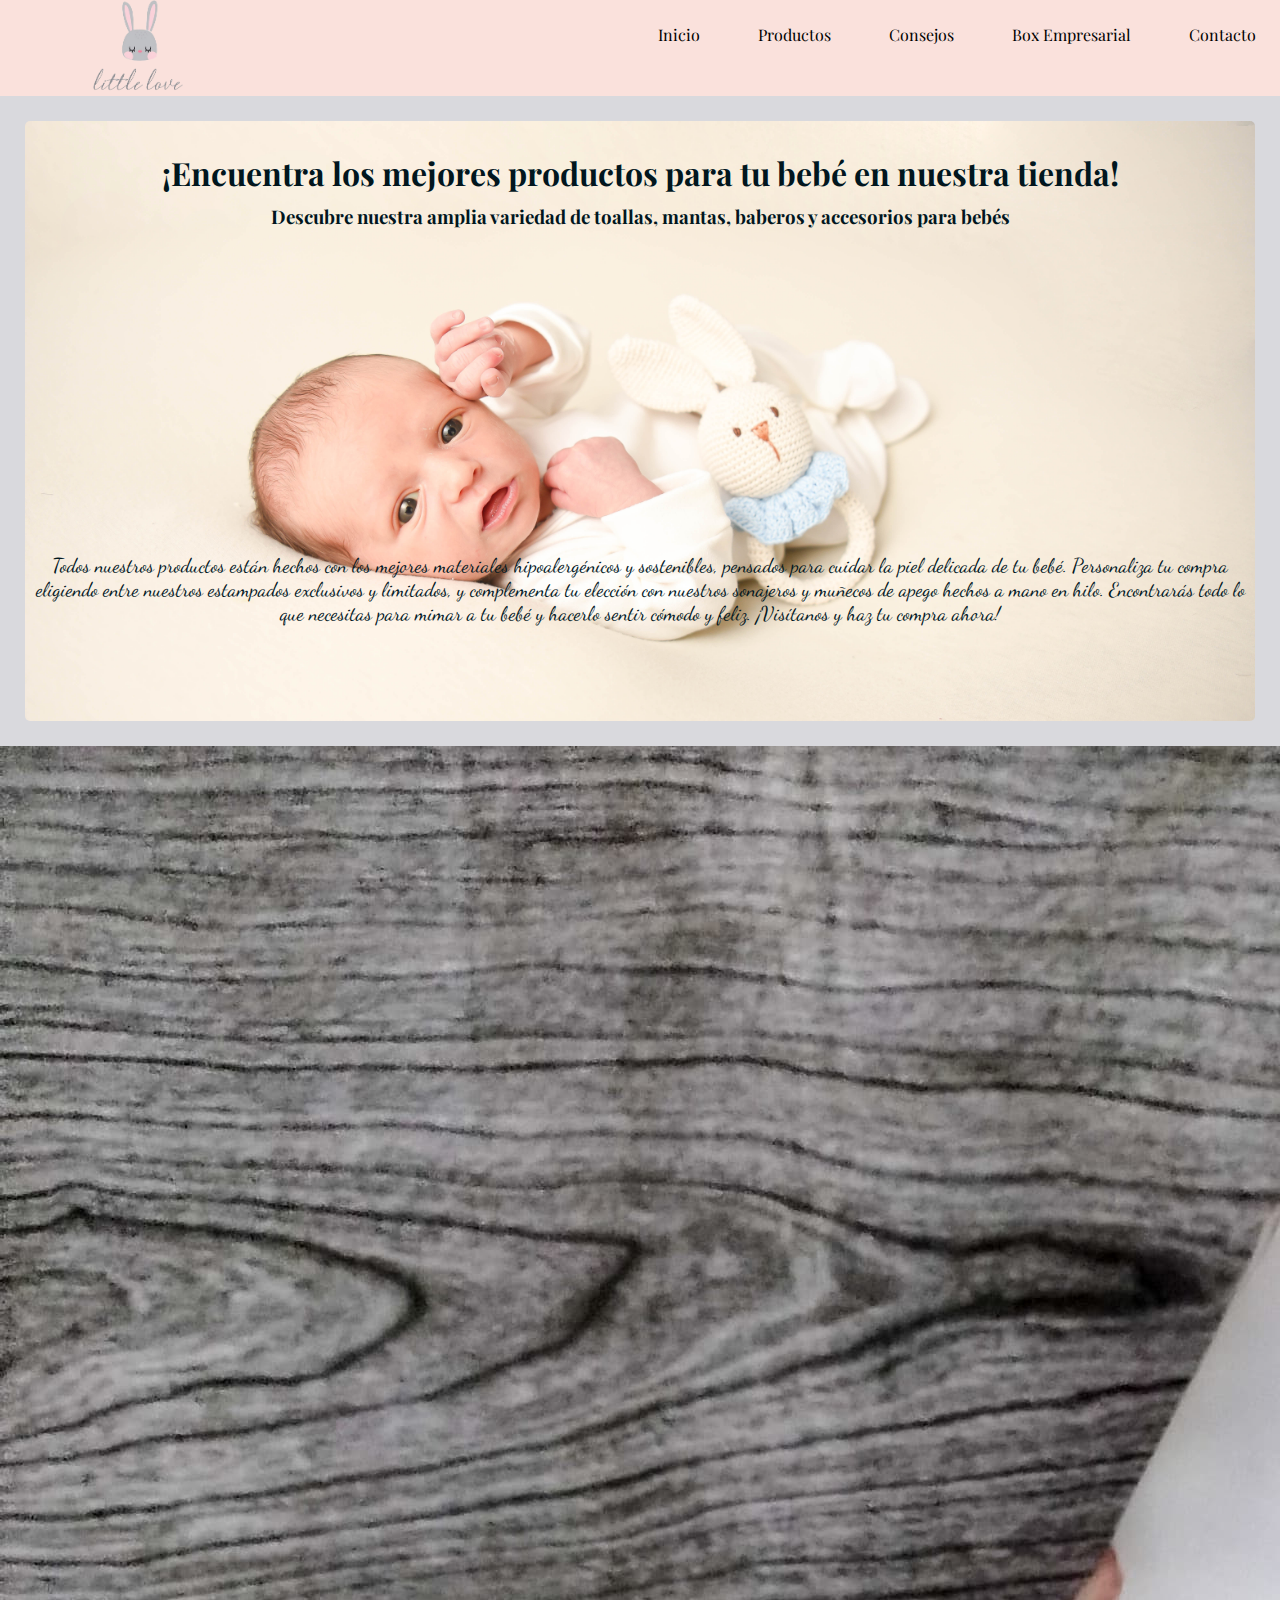
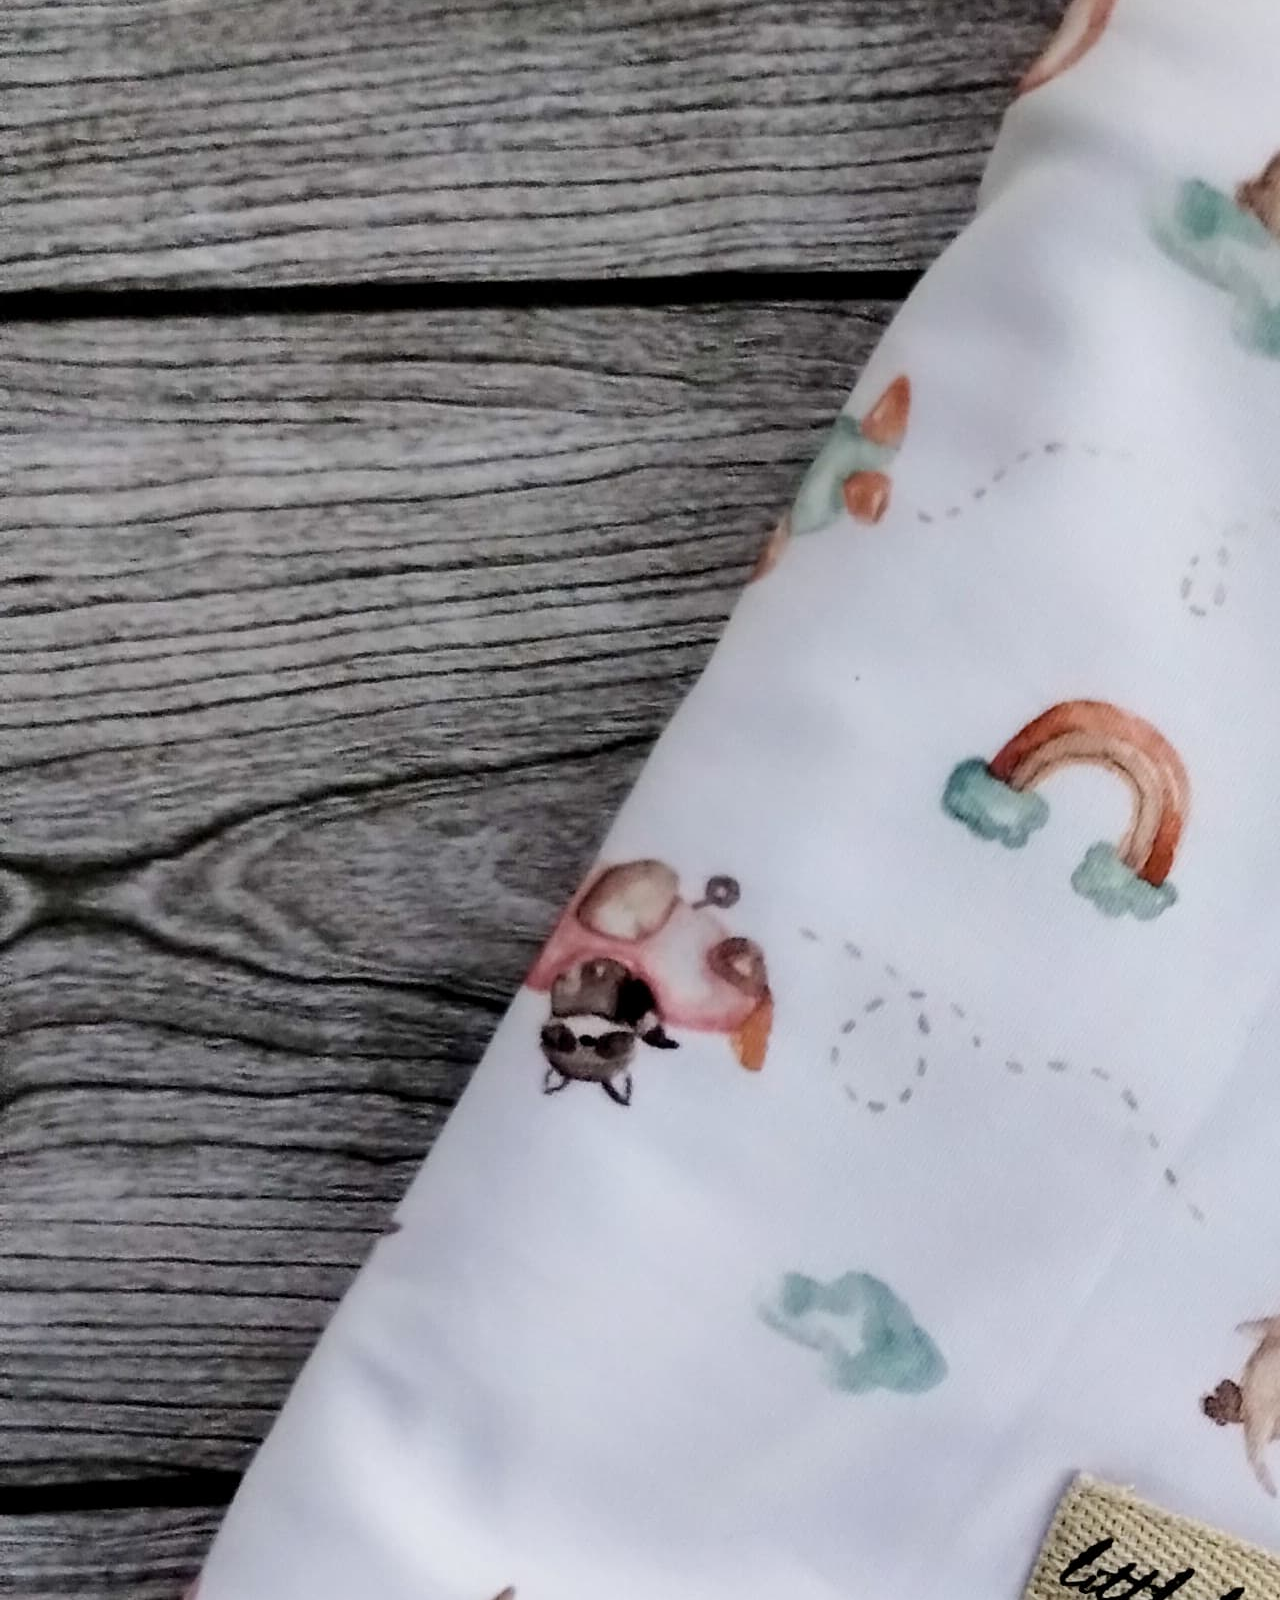
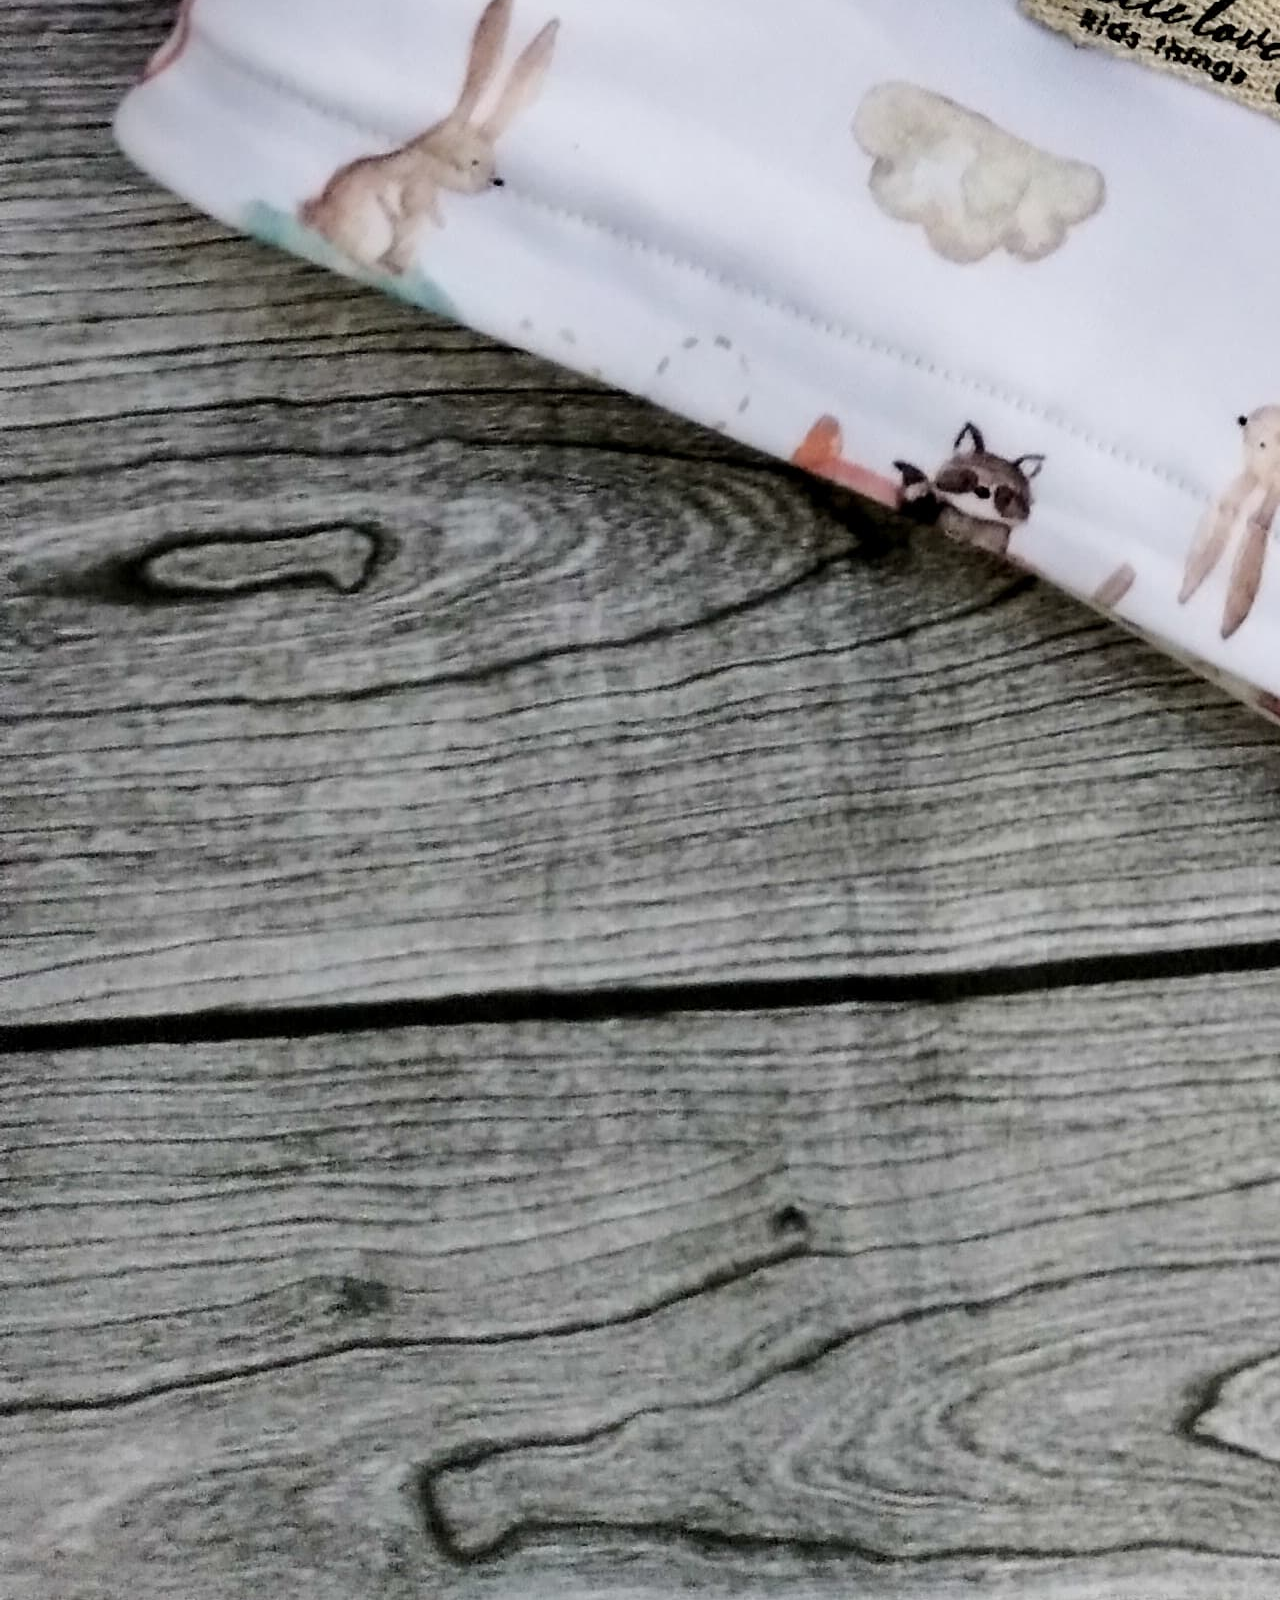
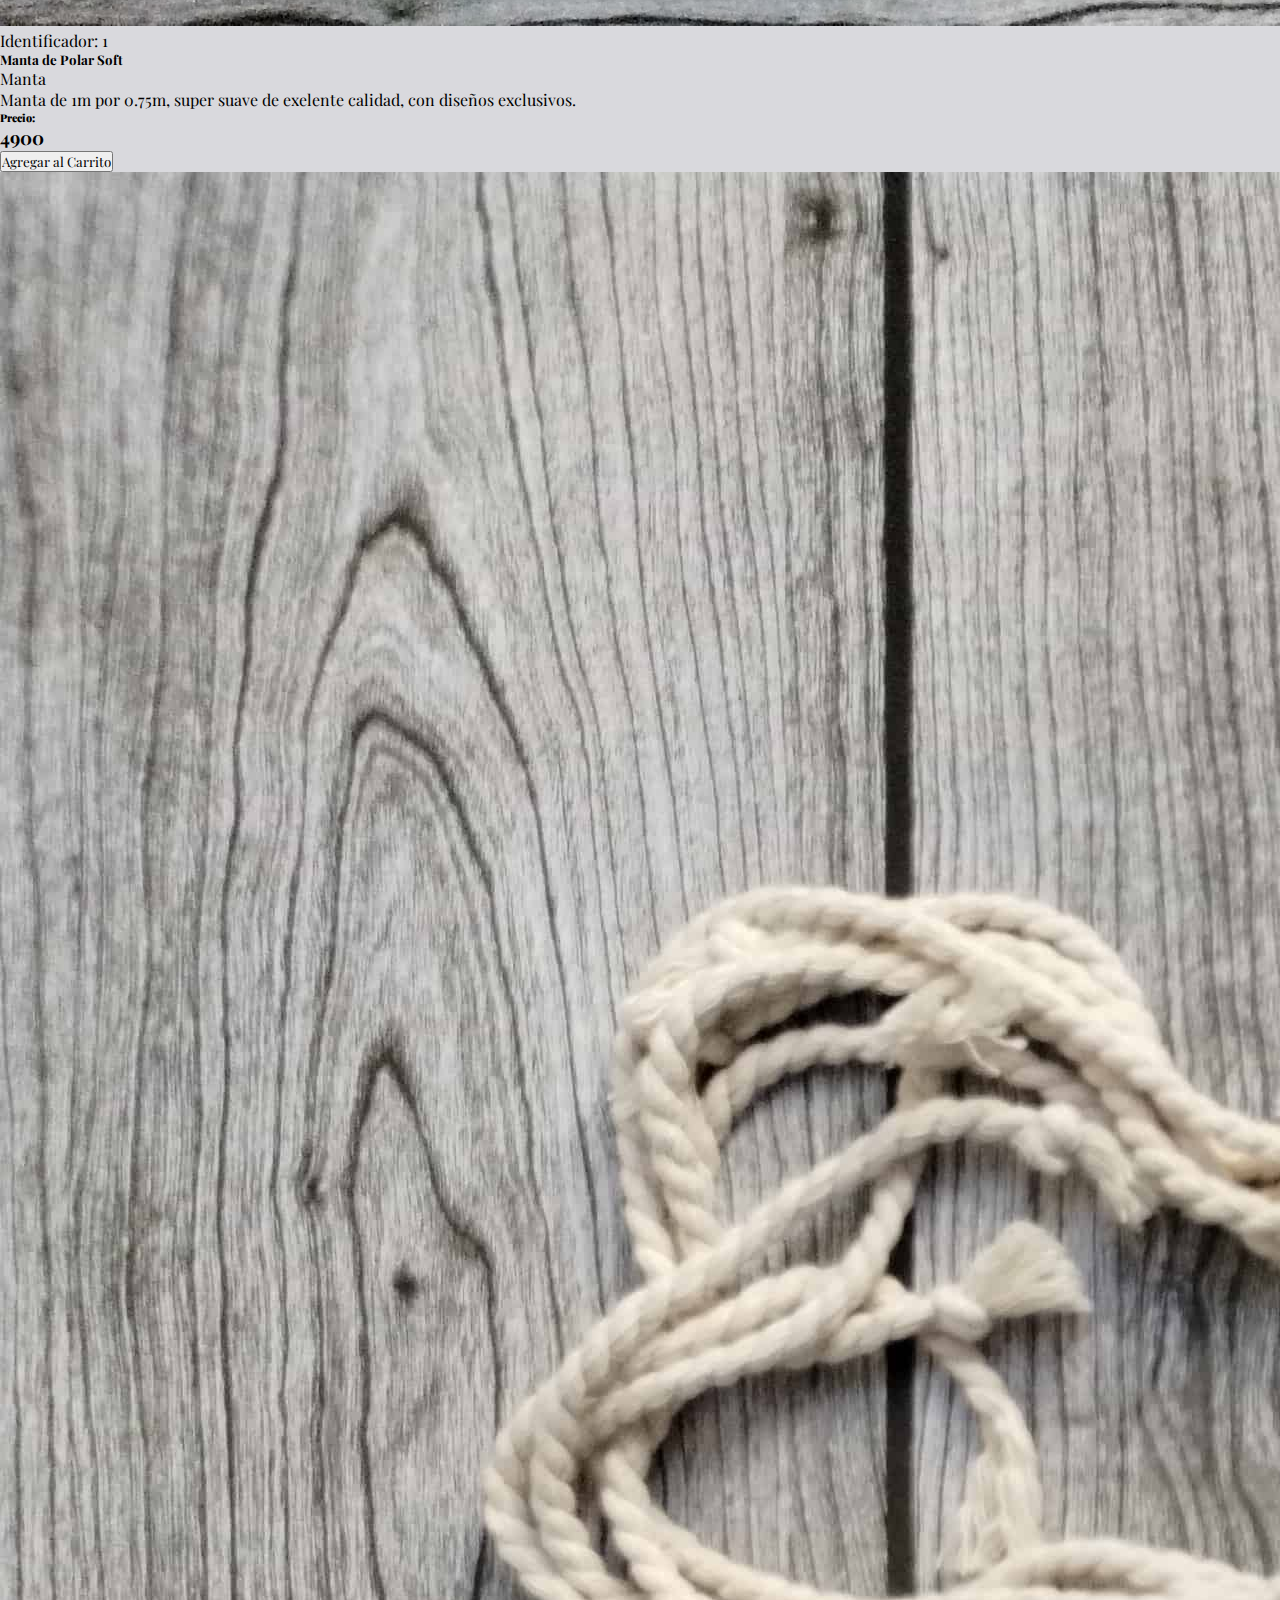
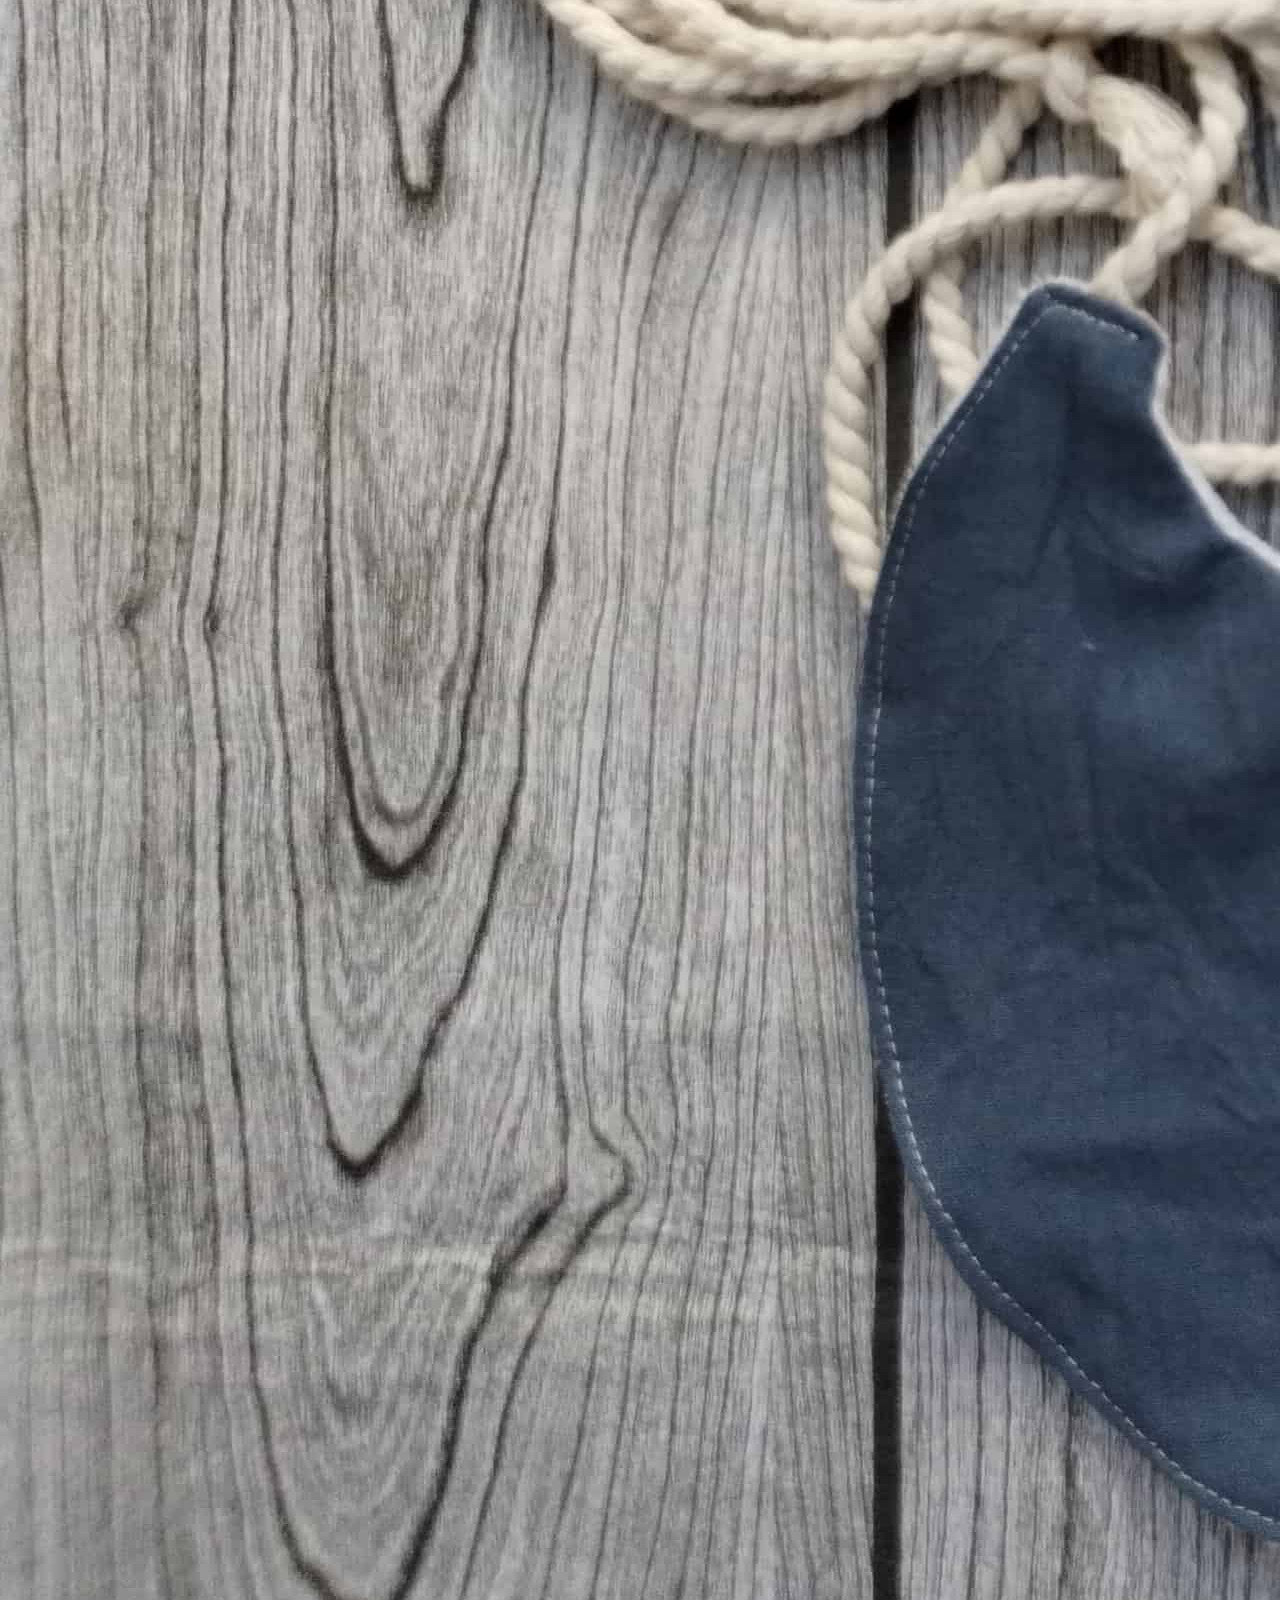
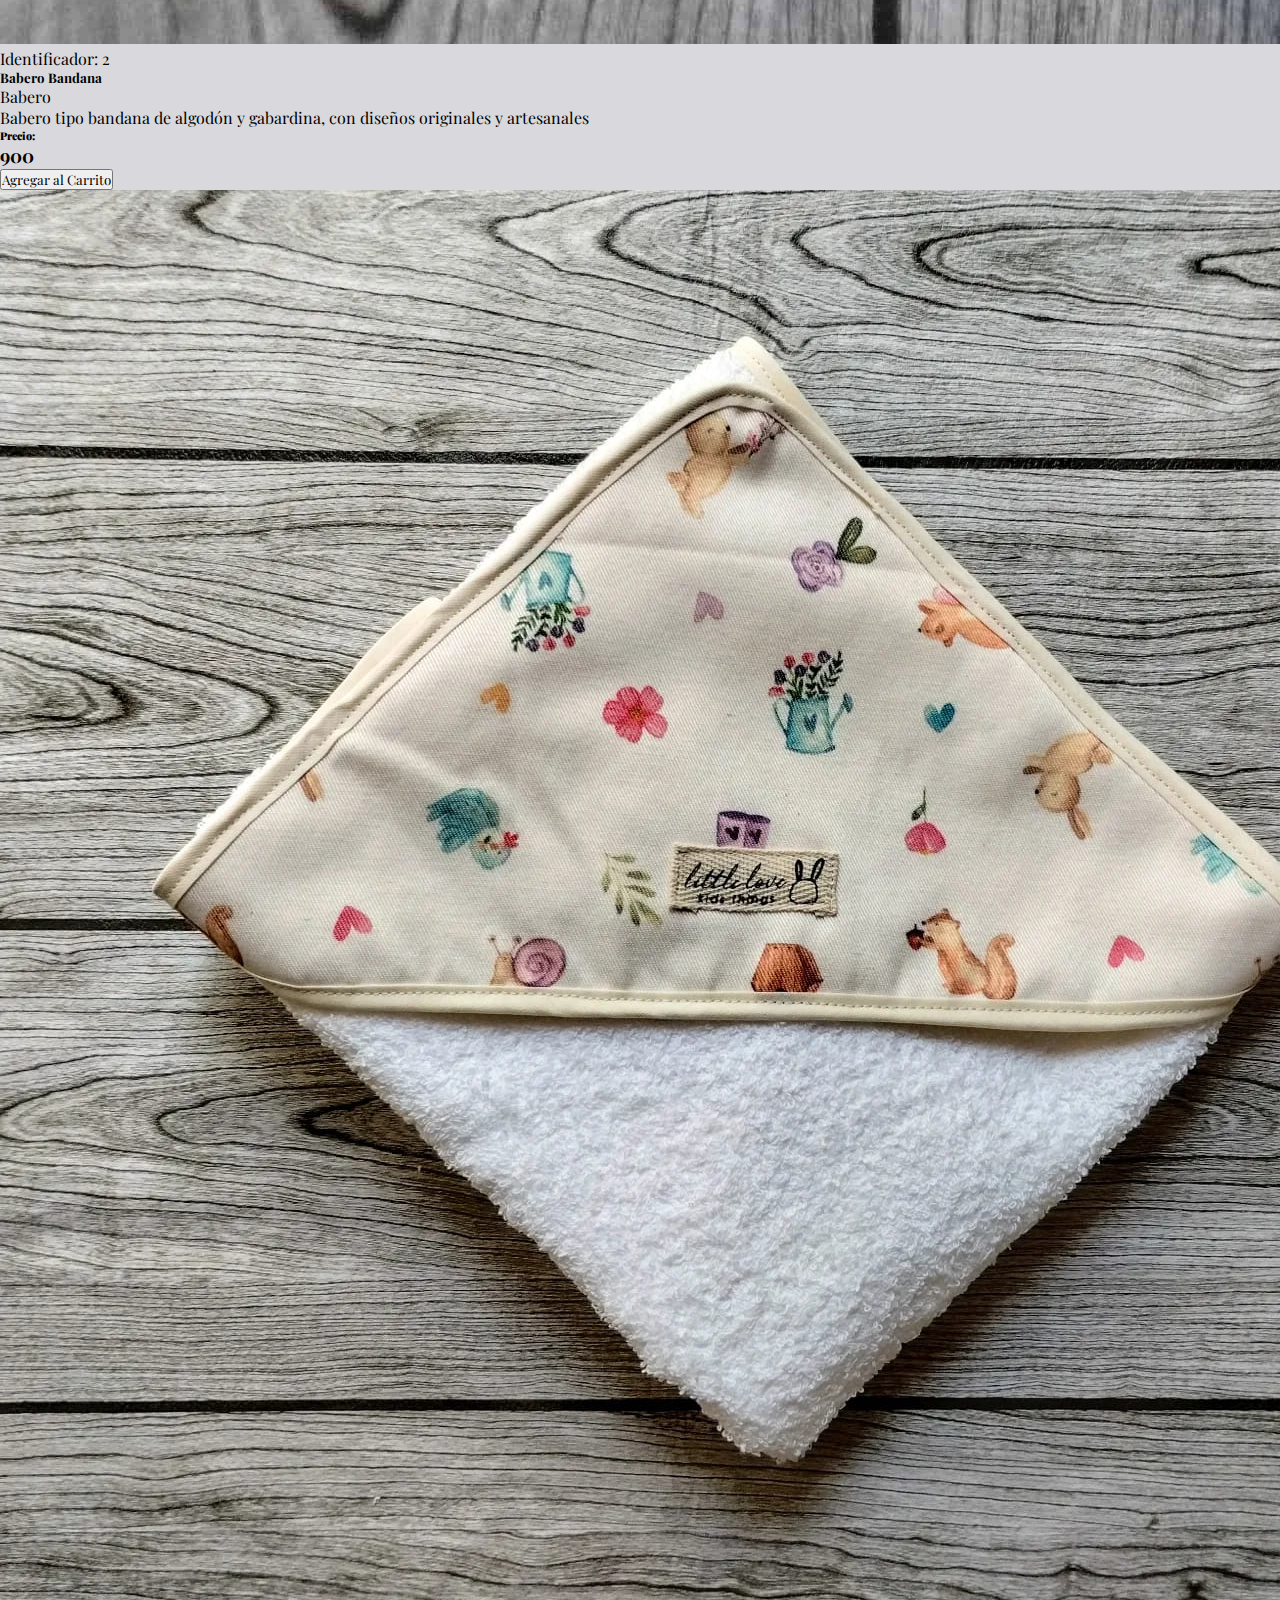
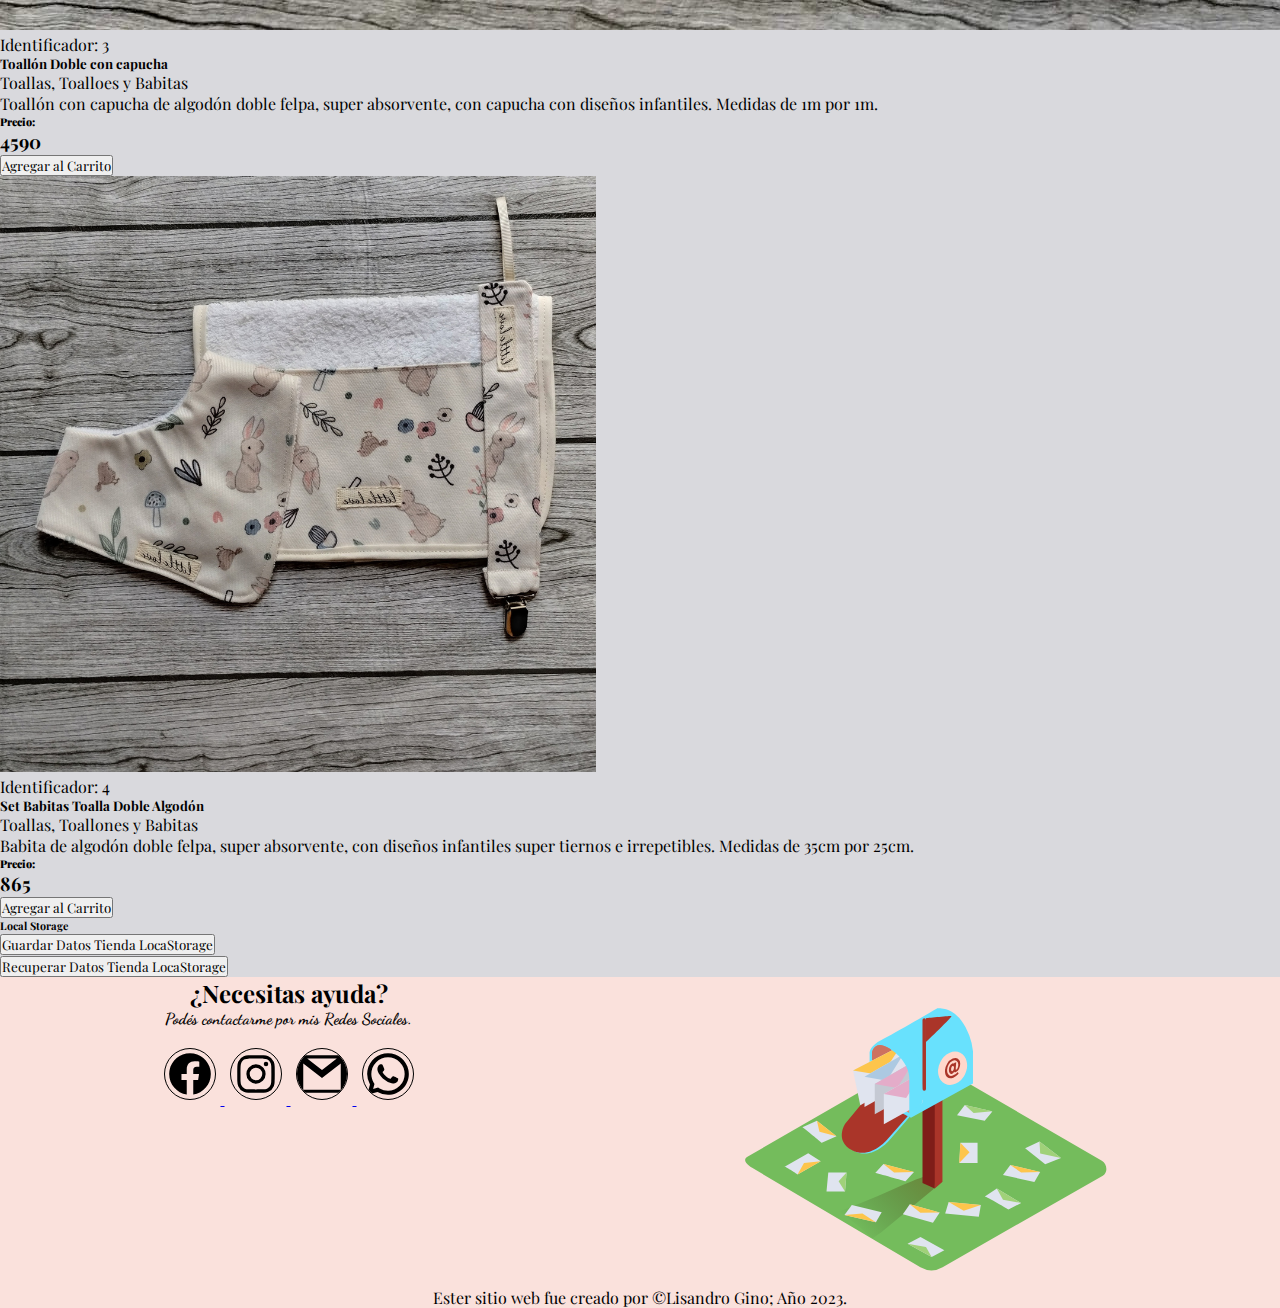
==== commit e71d61d1: "tienda y localstorage" ====
--- a/section/product.html
+++ b/section/product.html
@@ -71,6 +71,23 @@
 
                       </div>
 
+                      <h6>Local Storage</h6>
+                      
+                      <div class="d-grid gap-2">
+                        
+                        <button id="guardarDatos" class="btn btn-secondary m-5" type="button"> Guardar Datos Tienda LocaStorage </button>
+
+                      </div>
+
+                      <div class="d-grid gap-2">
+                        
+                        <button id="recuperarDatos" class="btn btn-secondary m-5" type="button"> Recuperar Datos Tienda LocaStorage </button>
+
+                      </div>
+
+                      <div id="resultado"></div>
+
+
             </main>
             <footer id="footer">
                 <div class="footer-conteiner-conteiner">
